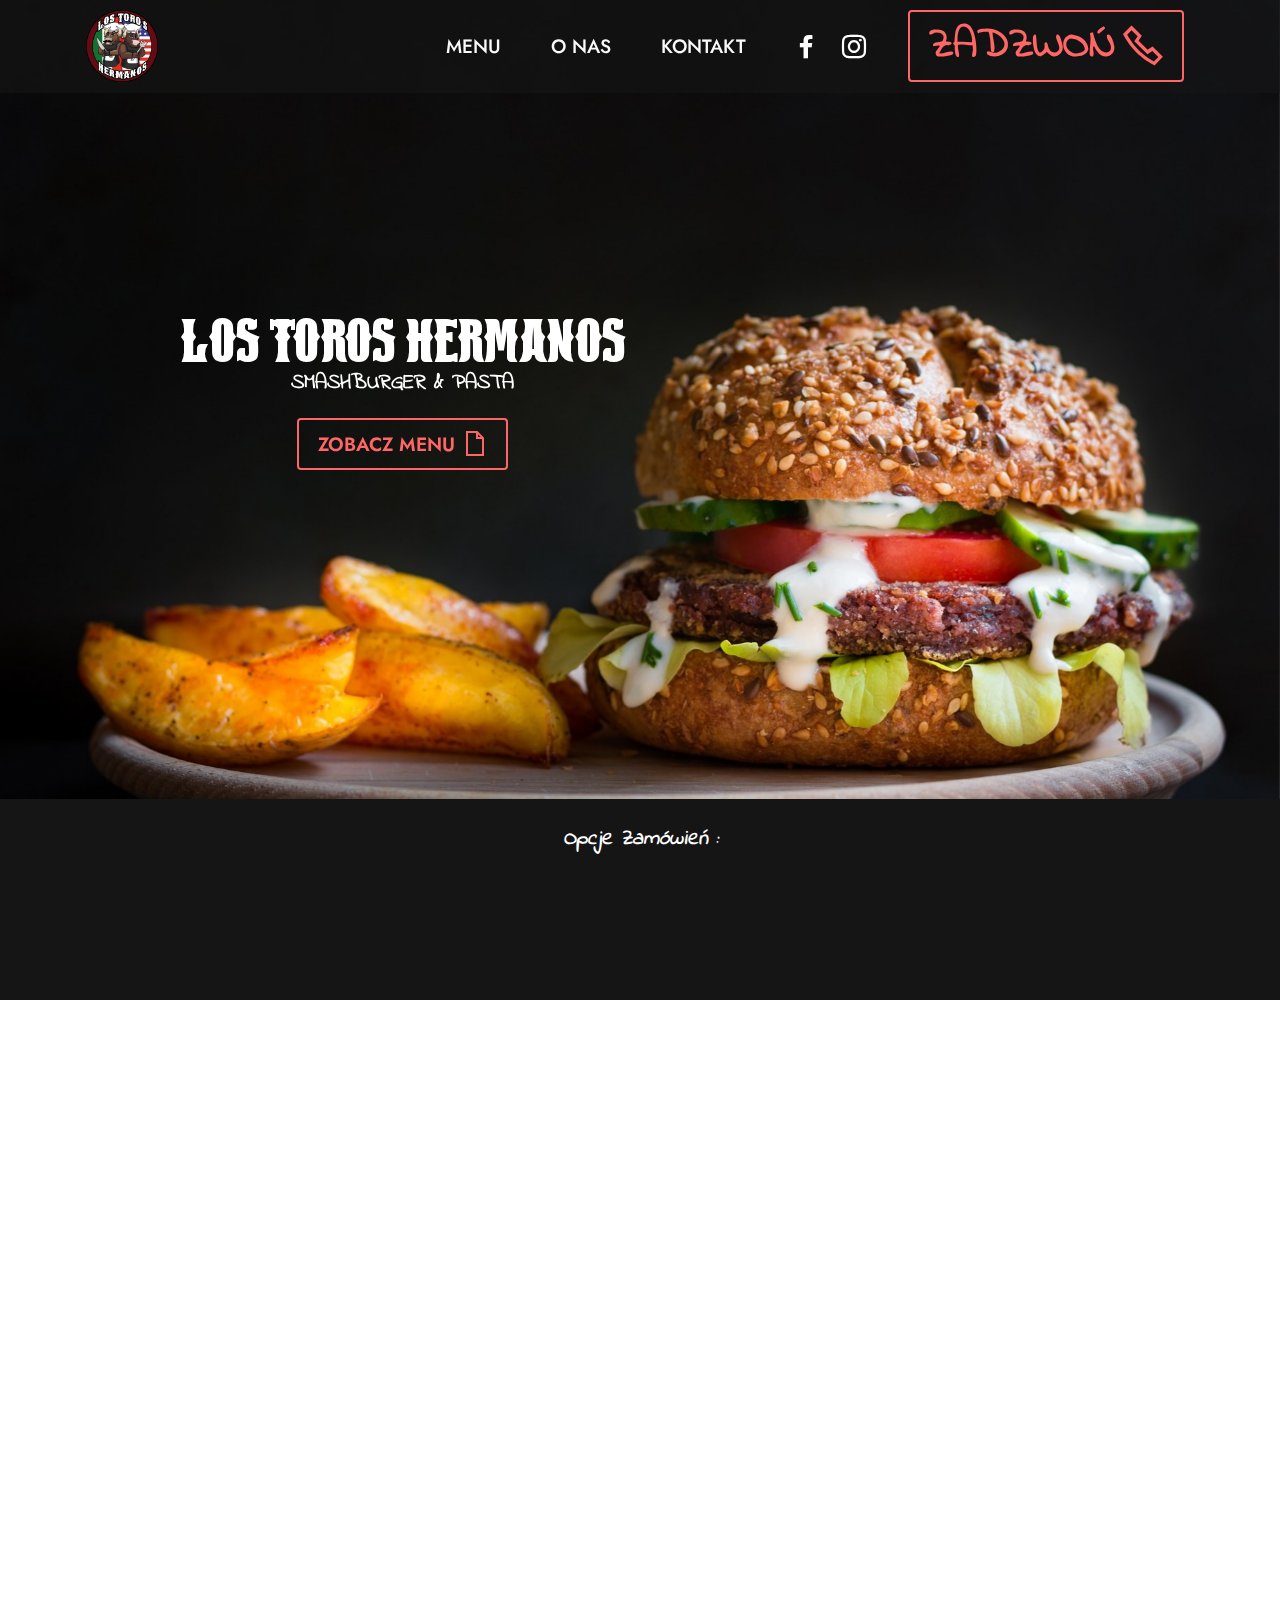
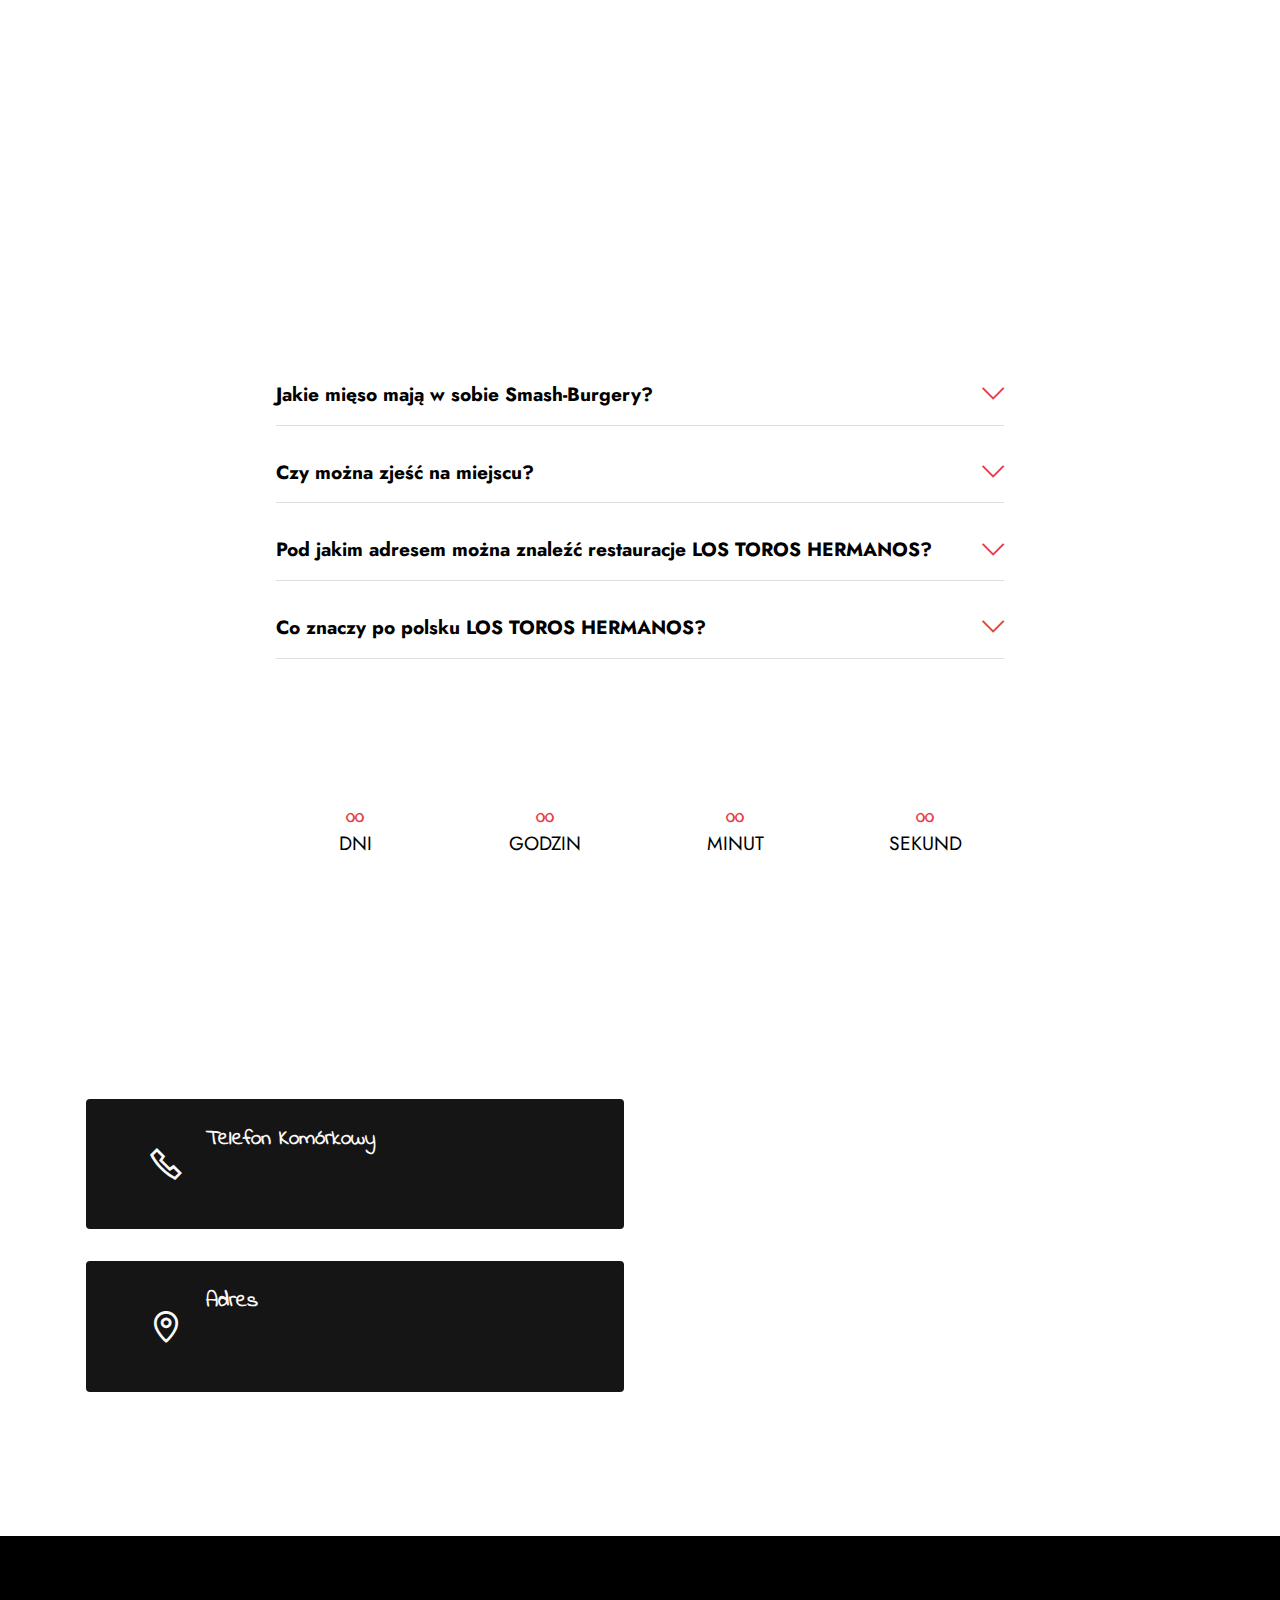
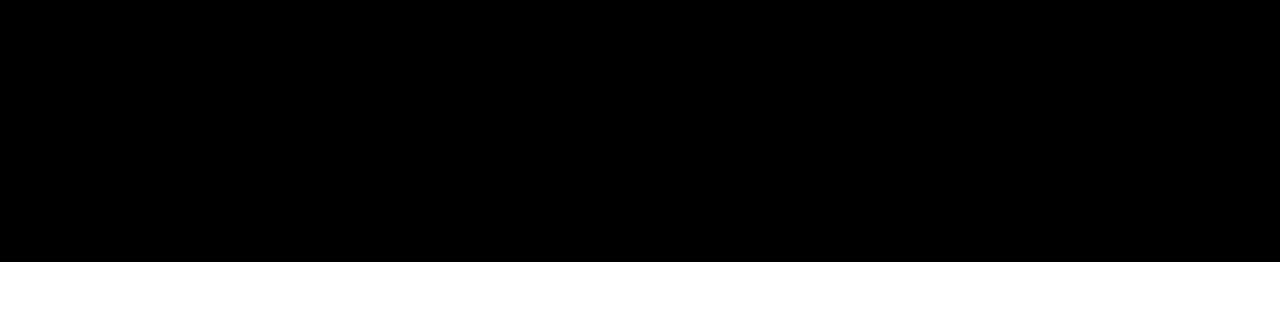
==== index.html @ 098f68b5 "Add files via upload" ====
<!DOCTYPE html>
<html  >
<head>
  <!-- Site made with Mobirise Website Builder v5.9.4, https://mobirise.com -->
  <meta charset="UTF-8">
  <meta http-equiv="X-UA-Compatible" content="IE=edge">
  <meta name="generator" content="Mobirise v5.9.4, mobirise.com">
  <meta name="twitter:card" content="summary_large_image"/>
  <meta name="twitter:image:src" content="assets/images/index-meta.png">
  <meta property="og:image" content="assets/images/index-meta.png">
  <meta name="twitter:title" content="Los Toros Hermanos">
  <meta name="viewport" content="width=device-width, initial-scale=1, minimum-scale=1">
  <link rel="shortcut icon" href="assets/images/logo-bez-ta-500x500-240x240.png" type="image/x-icon">
  <meta name="description" content="Restauracja SmashBurger & Pasta Łódź Los Toros Hermanos">
  
  
  <title>Los Toros Hermanos</title>
  <link rel="stylesheet" href="assets/web/assets/mobirise-icons2/mobirise2.css">
  <link rel="stylesheet" href="assets/web/assets/mobirise-icons-bold/mobirise-icons-bold.css">
  <link rel="stylesheet" href="assets/web/assets/mobirise-icons/mobirise-icons.css">
  <link rel="stylesheet" href="assets/bootstrap/css/bootstrap.min.css">
  <link rel="stylesheet" href="assets/bootstrap/css/bootstrap-grid.min.css">
  <link rel="stylesheet" href="assets/bootstrap/css/bootstrap-reboot.min.css">
  <link rel="stylesheet" href="assets/parallax/jarallax.css">
  <link rel="stylesheet" href="assets/animatecss/animate.css">
  <link rel="stylesheet" href="assets/dropdown/css/style.css">
  <link rel="stylesheet" href="assets/socicon/css/styles.css">
  <link rel="stylesheet" href="assets/theme/css/style.css">
  <link href="assets/fonts/style.css" rel="stylesheet">
  <link rel="preload" href="https://fonts.googleapis.com/css?family=Jost:100,200,300,400,500,600,700,800,900,100i,200i,300i,400i,500i,600i,700i,800i,900i&display=swap" as="style" onload="this.onload=null;this.rel='stylesheet'">
  <noscript><link rel="stylesheet" href="https://fonts.googleapis.com/css?family=Jost:100,200,300,400,500,600,700,800,900,100i,200i,300i,400i,500i,600i,700i,800i,900i&display=swap"></noscript>
  <link rel="preload" as="style" href="assets/mobirise/css/mbr-additional.css"><link rel="stylesheet" href="assets/mobirise/css/mbr-additional.css" type="text/css">

  
  
  
</head>
<body>
  
  <section data-bs-version="5.1" class="menu menu3 cid-sFAA5oUu2Y" once="menu" id="menu3-1">
    
    <nav class="navbar navbar-dropdown navbar-fixed-top navbar-expand-lg">
        <div class="container">
            <div class="navbar-brand">
                <span class="navbar-logo">
                    <a href="index.html#top">
                        <img src="assets/images/logo-bez-ta-500x500-240x240.png" alt="" style="height: 4.5rem;">
                    </a>
                </span>
                
            </div>
            <button class="navbar-toggler" type="button" data-toggle="collapse" data-bs-toggle="collapse" data-target="#navbarSupportedContent" data-bs-target="#navbarSupportedContent" aria-controls="navbarNavAltMarkup" aria-expanded="false" aria-label="Toggle navigation">
                <div class="hamburger">
                    <span></span>
                    <span></span>
                    <span></span>
                    <span></span>
                </div>
            </button>
            <div class="collapse navbar-collapse" id="navbarSupportedContent">
                <ul class="navbar-nav nav-dropdown" data-app-modern-menu="true"><li class="nav-item"><a class="nav-link link text-white text-primary display-7" href="page1.html#header1-6">MENU</a></li><li class="nav-item"><a class="nav-link link text-white text-primary display-7" href="index.html#testimonials1-i">O NAS</a>
                    </li><li class="nav-item"><a class="nav-link link text-white text-primary display-7" href="index.html#contacts3-c">KONTAKT</a></li></ul>
                <div class="icons-menu">
                    <a class="iconfont-wrapper" href="https://www.facebook.com/lostoroshermanoslodz" target="_blank">
                        <span class="p-2 mbr-iconfont socicon-facebook socicon" style="color: rgb(255, 255, 255); fill: rgb(255, 255, 255);"></span>
                    </a>
                    <a class="iconfont-wrapper" href="http://instagram.com/lostoroshermanoslodz" target="_blank">
                        <span class="p-2 mbr-iconfont socicon-instagram socicon" style="color: rgb(255, 255, 255); fill: rgb(255, 255, 255);"></span>
                    </a>
                    
                    
                </div>
                <div class="navbar-buttons mbr-section-btn"><a class="btn btn-info-outline display-4"><span class="mobi-mbri mobi-mbri-phone mbr-iconfont mbr-iconfont-btn"></span>ZADZWOŃ</a></div>
            </div>
        </div>
    </nav>
</section>

<section data-bs-version="5.1" class="header1 cid-sFCAOqBTxa mbr-parallax-background" id="header1-i">

    

    

    <div class="container">
        <div class="row">
            <div class="col-12 col-lg-7">
                <h1 class="mbr-section-title mbr-fonts-style mb-3 display-1">LOS TOROS HERMANOS</h1>
                
                <p class="mbr-text mbr-fonts-style display-2"><strong>SMASHBURGER &amp; PASTA</strong></p>
                <div class="mbr-section-btn mt-3"><a class="btn btn-info-outline display-7" href="page1.html#header1-6"><span class="mobi-mbri mobi-mbri-new-file mbr-iconfont mbr-iconfont-btn"></span>ZOBACZ MENU</a></div>
            </div>
        </div>
    </div>
</section>

<section data-bs-version="5.1" class="content4 cid-sFADQxFnEn" id="content4-5">
    
    
    <div class="container">
        <div class="row justify-content-center">
            <div class="title col-md-12 col-lg-10">
                <h3 class="mbr-section-title mbr-fonts-style align-center mb-4 display-2">
                    <strong><em>Opcje Zamówień :</em></strong></h3>
                
                <div class="mbr-section-btn align-center"><a class="btn btn-info display-7" href="index.html#contacts3-c"><span class="mobi-mbri mobi-mbri-login mbr-iconfont mbr-iconfont-btn"></span>ODBIÓR WŁASNY</a>
                    <a class="btn btn-info display-7" href="index.html#contacts3-c"><span class="mbrib-delivery mbr-iconfont mbr-iconfont-btn"></span>&nbsp; &nbsp; DOSTAWA&nbsp;&nbsp;</a></div>
            </div>
        </div>
    </div>
</section>

<section data-bs-version="5.1" class="testimonials1 cid-tPGw6LWblG" id="testimonials1-i">
    

    
    
    <div class="container">
        <h3 class="mbr-section-title mbr-fonts-style align-center mb-4 display-4"><strong>O NAS :</strong></h3>
        <div class="row align-items-center">
            <div class="col-12 col-md-6">
                <div class="image-wrapper">
                    <img src="assets/images/mbr-1256x837.jpeg" alt="">
                </div>
            </div>
            <div class="col-12 col-md">
                <div class="text-wrapper">
                    <p class="mbr-text mbr-fonts-style mb-4 display-7">OD ZAWSZE MOIM MARZENIEM BYŁO OTWORZYĆ WŁASNĄ RESTAURACJE Z BURGERAMI I WŁAŚNIE JE SPEŁNIAM.<br>,,KONKURENCJI TANIEJĄ KWATERY JAK W LOS TOROS ROBIMY SMASHBURGERY"</p>
                    <p class="name mbr-fonts-style mb-1 display-7"><strong>OSKAR TAUBERT</strong></p>
                    <p class="position mbr-fonts-style display-7">
                        <strong>WŁAŚCICIEL</strong></p>
                </div>
            </div>
        </div>
    </div>
</section>

<section data-bs-version="5.1" class="clients1 cid-tPGm1RfE0k" id="clients1-4">
    
    <div class="images-container container">
        <div class="mbr-section-head">
            
            
            
        </div>
        <div class="row justify-content-center mt-4">
            <div class="col-md-3 card">
                <img src="assets/images/logo-bez-ta-500x500-240x240.png" alt="Mobirise Website Builder">
            </div>
            
            
            
            
            
            
            
        </div>
    </div>
</section>

<section data-bs-version="5.1" class="content16 cid-tPGgTXBJsl" id="content16-1">

    

    
    
    <div class="container">
        <div class="row justify-content-center">
            <div class="col-12 col-md-8">
                <div class="mbr-section-head align-center mb-4">
                    <h3 class="mbr-section-title mb-0 mbr-fonts-style display-2">
                        <strong>Najczęściej zadawane pytania :</strong></h3>
                    
                </div>
                <div id="bootstrap-accordion_5" class="panel-group accordionStyles accordion" role="tablist" aria-multiselectable="true">
                    <div class="card mb-3">
                        <div class="card-header" role="tab" id="headingOne">
                            <a role="button" class="panel-title collapsed" data-toggle="collapse" data-bs-toggle="collapse" data-core="" href="#collapse1_5" aria-expanded="false" aria-controls="collapse1">
                                <h6 class="panel-title-edit mbr-fonts-style mb-0 display-7"><strong>Jakie mięso mają w sobie Smash-Burgery?</strong></h6>
                                <span class="sign mbr-iconfont mbri-arrow-down"></span>
                            </a>
                        </div>
                        <div id="collapse1_5" class="panel-collapse noScroll collapse" role="tabpanel" aria-labelledby="headingOne" data-parent="#accordion" data-bs-parent="#bootstrap-accordion_5">
                            <div class="panel-body">
                                <p class="mbr-fonts-style panel-text display-2">Mięso we wszystkich burgerach to 100% wołowina najwyższej jakości.</p>
                            </div>
                        </div>
                    </div>
                    <div class="card mb-3">
                        <div class="card-header" role="tab" id="headingOne">
                            <a role="button" class="panel-title collapsed" data-toggle="collapse" data-bs-toggle="collapse" data-core="" href="#collapse2_5" aria-expanded="false" aria-controls="collapse2">
                                <h6 class="panel-title-edit mbr-fonts-style mb-0 display-7"><strong>Czy można zjeść na miejscu?</strong></h6>
                                <span class="sign mbr-iconfont mbri-arrow-down"></span>
                            </a>
                        </div>
                        <div id="collapse2_5" class="panel-collapse noScroll collapse" role="tabpanel" aria-labelledby="headingOne" data-parent="#accordion" data-bs-parent="#bootstrap-accordion_5">
                            <div class="panel-body">
                                <p class="mbr-fonts-style panel-text display-2">
                                    Niestety nie, mamy do wyboru tylko 2 opcje: Dowóz lub Odbiór osobisty.</p>
                            </div>
                        </div>
                    </div>
                    <div class="card mb-3">
                        <div class="card-header" role="tab" id="headingOne">
                            <a role="button" class="panel-title collapsed" data-toggle="collapse" data-bs-toggle="collapse" data-core="" href="#collapse3_5" aria-expanded="false" aria-controls="collapse3">
                                <h6 class="panel-title-edit mbr-fonts-style mb-0 display-7"><strong>Pod jakim adresem można znaleźć restauracje LOS TOROS HERMANOS?</strong></h6>
                                <span class="sign mbr-iconfont mbri-arrow-down"></span>
                            </a>
                        </div>
                        <div id="collapse3_5" class="panel-collapse noScroll collapse" role="tabpanel" aria-labelledby="headingOne" data-parent="#accordion" data-bs-parent="#bootstrap-accordion_5">
                            <div class="panel-body">
                                <p class="mbr-fonts-style panel-text display-2">
                                    Adres restauracji to ul. Podgórna 20 w Łodzi.</p>
                            </div>
                        </div>
                    </div>
                    <div class="card mb-3">
                        <div class="card-header" role="tab" id="headingOne">
                            <a role="button" class="panel-title collapsed" data-toggle="collapse" data-bs-toggle="collapse" data-core="" href="#collapse4_5" aria-expanded="false" aria-controls="collapse4">
                                <h6 class="panel-title-edit mbr-fonts-style mb-0 display-7"><strong>Co znaczy po polsku LOS TOROS HERMANOS?</strong></h6>
                                <span class="sign mbr-iconfont mbri-arrow-down"></span>
                            </a>
                        </div>
                        <div id="collapse4_5" class="panel-collapse noScroll collapse" role="tabpanel" aria-labelledby="headingOne" data-parent="#accordion" data-bs-parent="#bootstrap-accordion_5">
                            <div class="panel-body">
                                <p class="mbr-fonts-style panel-text display-2">
                                    W przetłumaczeniu na polski oznacza ,,BRACIA BYKI".</p>
                            </div>
                        </div>
                    </div>
                    
                    
                </div>
            </div>
        </div>
    </div>
</section>

<section data-bs-version="5.1" class="countdown3 cid-tPGh1NNWjI" id="countdown3-2">
    
    
    
    
    <div class="container">
        <div class="row justify-content-center">
            <div class="col-lg-8">
                <h3 class="mbr-section-title mb-5 align-center mbr-fonts-style display-2"><strong>&nbsp;DO Otwarcia Restauracji zostało :</strong></h3>
                
                <div class="countdown-cont align-center mb-5">
                    <div class="daysCountdown col-xs-3 col-sm-3 col-md-3" title="DNI"></div>
                    <div class="hoursCountdown col-xs-3 col-sm-3 col-md-3" title="GODZIN"></div>
                    <div class="minutesCountdown col-xs-3 col-sm-3 col-md-3" title="MINUT"></div>
                    <div class="secondsCountdown col-xs-3 col-sm-3 col-md-3" title="SEKUND"></div>
                    <div class="countdown" data-due-date="2023/11/01"></div>
                </div>
                <p class="mbr-text mb-5 align-center mbr-fonts-style display-2"><strong>Obserwuj nas na Social Mediach !</strong></p>
                
                
            </div>
        </div>
    </div>
</section>

<section data-bs-version="5.1" class="contacts3 map1 cid-sFAOgbarYq" id="contacts3-c">

    
    
    <div class="container">
        <div class="mbr-section-head">
            <h3 class="mbr-section-title mbr-fonts-style align-center mb-0 display-4">
                <strong>Kontakt</strong></h3>
            
        </div>
        <div class="row justify-content-center mt-4">
            <div class="card col-12 col-md-6">
                <div class="card-wrapper">
                    <div class="image-wrapper">
                        <span class="mbr-iconfont mobi-mbri-phone mobi-mbri" style="color: rgb(250, 250, 250); fill: rgb(250, 250, 250);"></span>
                    </div>
                    <div class="text-wrapper">
                        <h6 class="card-title mbr-fonts-style mb-1 display-2">
                            <strong>Telefon Komórkowy</strong></h6>
                        <p class="mbr-text mbr-fonts-style display-7">
                            111 111 111</p>
                    </div>
                </div>
                <div class="card-wrapper">
                    <div class="image-wrapper">
                        <span class="mbr-iconfont mobi-mbri-map-pin mobi-mbri" style="color: rgb(250, 250, 250); fill: rgb(250, 250, 250);"></span>
                    </div>
                    <div class="text-wrapper">
                        <h6 class="card-title mbr-fonts-style mb-1 display-2"><strong>Adres</strong></h6>
                        <p class="mbr-text mbr-fonts-style display-7">ul. Podgórna 20&nbsp; 93-278&nbsp; Łódź</p>
                    </div>
                </div>
            </div>
            <div class="map-wrapper col-12 col-md-6">
                <div class="google-map"><iframe frameborder="0" style="border:0" src="https://www.google.com/maps/embed?pb=!1m18!1m12!1m3!1d367.2695270707146!2d19.487143813782403!3d51.73879608627551!2m3!1f0!2f0!3f0!3m2!1i1024!2i768!4f13.1!3m3!1m2!1s0x471a34bd498711ff%3A0x88183c49306f5197!2zUG9kZ8Ozcm5hIDIwLCA5My0yNzggxYHDs2TFug!5e0!3m2!1spl!2spl!4v1694553835449!5m2!1spl!2spl" allowfullscreen=""></iframe></div>
            </div>
        </div>
    </div>
</section>

<section data-bs-version="5.1" class="clients1 cid-tPGlyzIIY6" id="clients1-3">
    
    <div class="images-container container">
        <div class="mbr-section-head">
            
            
            
        </div>
        <div class="row justify-content-center mt-4">
            <div class="col-md-3 card">
                <img src="assets/images/logo-bez-ta-500x500-240x240.png" alt="">
            </div>
            
            
            
            
            
            
            
        </div>
    </div>
</section>

<section data-bs-version="5.1" class="footer3 cid-sFAOjz8nX7" once="footers" id="footer3-d">

    

    

    <div class="container">
        <div class="media-container-row align-center mbr-white">
            <div class="row row-links">
                <ul class="foot-menu">
                    
                    
                    
                    
                    
                <li class="foot-menu-item mbr-fonts-style display-7"><strong><a href="page1.html#header1-6" class="text-white">MENU</a></strong></li><li class="foot-menu-item mbr-fonts-style display-7"><strong><a href="index.html#testimonials1-i" class="text-white">O NAS</a></strong></li><li class="foot-menu-item mbr-fonts-style display-7"><strong><a href="index.html#contacts3-c" class="text-white">KONTAKT</a></strong></li></ul>
            </div>
            <div class="row social-row">
                <div class="social-list align-right pb-2">
                    
                    
                    
                    
                    
                    
                <div class="soc-item">
                        <a href="https://www.facebook.com/lostoroshermanoslodz/" target="_blank">
                            <span class="mbr-iconfont mbr-iconfont-social socicon-facebook socicon" style="color: rgb(255, 255, 255); fill: rgb(255, 255, 255);"></span>
                        </a>
                    </div><div class="soc-item">
                        <a href="https://www.instagram.com/lostoroshermanoslodz/?hl=pl" target="_blank">
                            <span class="mbr-iconfont mbr-iconfont-social socicon-instagram socicon" style="color: rgb(255, 255, 255); fill: rgb(255, 255, 255);"></span>
                        </a>
                    </div></div>
            </div>
            <div class="row row-copirayt">
                <p class="mbr-text mb-0 mbr-fonts-style mbr-white align-center display-7">
                    © Copyright 2025<br></p>
            </div>
        </div>
    </div>
</section><section class="display-7" style="padding: 0;align-items: center;justify-content: center;flex-wrap: wrap;    align-content: center;display: flex;position: relative;height: 4rem;"><a href="https://mobiri.se/2441700" style="flex: 1 1;height: 4rem;position: absolute;width: 100%;z-index: 1;"><img alt="" style="height: 4rem;" src="[data-uri]"></a><p style="margin: 0;text-align: center;" class="display-7">&#8204;</p><a style="z-index:1" href="https://mobirise.com/builder/easiest-website-builder.html">Easiest Website Builder</a></section><script src="assets/bootstrap/js/bootstrap.bundle.min.js"></script>  <script src="assets/parallax/jarallax.js"></script>  <script src="assets/smoothscroll/smooth-scroll.js"></script>  <script src="assets/ytplayer/index.js"></script>  <script src="assets/dropdown/js/navbar-dropdown.js"></script>  <script src="assets/mbr-switch-arrow/mbr-switch-arrow.js"></script>  <script src="assets/countdown/countdown.js"></script>  <script src="assets/theme/js/script.js"></script>  
  
  
  <input name="animation" type="hidden">
  </body>
</html>
---- assets/web/assets/mobirise-icons2/mobirise2.css ----
@font-face {
  font-family: 'Moririse2';
  font-display: swap;
  src:  url('mobirise2.eot?f2bix4');
  src:  url('mobirise2.eot?f2bix4#iefix') format('embedded-opentype'),
    url('mobirise2.ttf?f2bix4') format('truetype'),
    url('mobirise2.woff?f2bix4') format('woff'),
    url('mobirise2.svg?f2bix4#mobirise2') format('svg');
  font-weight: normal;
  font-style: normal;
}

[class^="mobi-"], [class*=" mobi-"] {
  /* use !important to prevent issues with browser extensions that change fonts */
  font-family: 'Moririse2' !important;
  speak: none;
  font-style: normal;
  font-weight: normal;
  font-variant: normal;
  text-transform: none;
  line-height: 1;

  /* Better Font Rendering =========== */
  -webkit-font-smoothing: antialiased;
  -moz-osx-font-smoothing: grayscale;
}

.mobi-mbri-add-submenu:before {
  content: "\e900";
}
.mobi-mbri-alert:before {
  content: "\e901";
}
.mobi-mbri-align-center:before {
  content: "\e902";
}
.mobi-mbri-align-justify:before {
  content: "\e903";
}
.mobi-mbri-align-left:before {
  content: "\e904";
}
.mobi-mbri-align-right:before {
  content: "\e905";
}
.mobi-mbri-android:before {
  content: "\e906";
}
.mobi-mbri-apple:before {
  content: "\e907";
}
.mobi-mbri-arrow-down:before {
  content: "\e908";
}
.mobi-mbri-arrow-next:before {
  content: "\e909";
}
.mobi-mbri-arrow-prev:before {
  content: "\e90a";
}
.mobi-mbri-arrow-up:before {
  content: "\e90b";
}
.mobi-mbri-bold:before {
  content: "\e90c";
}
.mobi-mbri-bookmark:before {
  content: "\e90d";
}
.mobi-mbri-bootstrap:before {
  content: "\e90e";
}
.mobi-mbri-briefcase:before {
  content: "\e90f";
}
.mobi-mbri-browse:before {
  content: "\e910";
}
.mobi-mbri-bulleted-list:before {
  content: "\e911";
}
.mobi-mbri-calendar:before {
  content: "\e912";
}
.mobi-mbri-camera:before {
  content: "\e913";
}
.mobi-mbri-cart-add:before {
  content: "\e914";
}
.mobi-mbri-cart-full:before {
  content: "\e915";
}
.mobi-mbri-cash:before {
  content: "\e916";
}
.mobi-mbri-change-style:before {
  content: "\e917";
}
.mobi-mbri-chat:before {
  content: "\e918";
}
.mobi-mbri-clock:before {
  content: "\e919";
}
.mobi-mbri-close:before {
  content: "\e91a";
}
.mobi-mbri-cloud:before {
  content: "\e91b";
}
.mobi-mbri-code:before {
  content: "\e91c";
}
.mobi-mbri-contact-form:before {
  content: "\e91d";
}
.mobi-mbri-credit-card:before {
  content: "\e91e";
}
.mobi-mbri-cursor-click:before {
  content: "\e91f";
}
.mobi-mbri-cust-feedback:before {
  content: "\e920";
}
.mobi-mbri-database:before {
  content: "\e921";
}
.mobi-mbri-delivery:before {
  content: "\e922";
}
.mobi-mbri-desktop:before {
  content: "\e923";
}
.mobi-mbri-devices:before {
  content: "\e924";
}
.mobi-mbri-down:before {
  content: "\e925";
}
.mobi-mbri-download-2:before {
  content: "\e926";
}
.mobi-mbri-download:before {
  content: "\e927";
}
.mobi-mbri-drag-n-drop-2:before {
  content: "\e928";
}
.mobi-mbri-drag-n-drop:before {
  content: "\e929";
}
.mobi-mbri-edit-2:before {
  content: "\e92a";
}
.mobi-mbri-edit:before {
  content: "\e92b";
}
.mobi-mbri-error:before {
  content: "\e92c";
}
.mobi-mbri-extension:before {
  content: "\e92d";
}
.mobi-mbri-features:before {
  content: "\e92e";
}
.mobi-mbri-file:before {
  content: "\e92f";
}
.mobi-mbri-flag:before {
  content: "\e930";
}
.mobi-mbri-folder:before {
  content: "\e931";
}
.mobi-mbri-gift:before {
  content: "\e932";
}
.mobi-mbri-github:before {
  content: "\e933";
}
.mobi-mbri-globe-2:before {
  content: "\e934";
}
.mobi-mbri-globe:before {
  content: "\e935";
}
.mobi-mbri-growing-chart:before {
  content: "\e936";
}
.mobi-mbri-hearth:before {
  content: "\e937";
}
.mobi-mbri-help:before {
  content: "\e938";
}
.mobi-mbri-home:before {
  content: "\e939";
}
.mobi-mbri-hot-cup:before {
  content: "\e93a";
}
.mobi-mbri-idea:before {
  content: "\e93b";
}
.mobi-mbri-image-gallery:before {
  content: "\e93c";
}
.mobi-mbri-image-slider:before {
  content: "\e93d";
}
.mobi-mbri-info:before {
  content: "\e93e";
}
.mobi-mbri-italic:before {
  content: "\e93f";
}
.mobi-mbri-key:before {
  content: "\e940";
}
.mobi-mbri-laptop:before {
  content: "\e941";
}
.mobi-mbri-layers:before {
  content: "\e942";
}
.mobi-mbri-left-right:before {
  content: "\e943";
}
.mobi-mbri-left:before {
  content: "\e944";
}
.mobi-mbri-letter:before {
  content: "\e945";
}
.mobi-mbri-like:before {
  content: "\e946";
}
.mobi-mbri-link:before {
  content: "\e947";
}
.mobi-mbri-lock:before {
  content: "\e948";
}
.mobi-mbri-login:before {
  content: "\e949";
}
.mobi-mbri-logout:before {
  content: "\e94a";
}
.mobi-mbri-magic-stick:before {
  content: "\e94b";
}
.mobi-mbri-map-pin:before {
  content: "\e94c";
}
.mobi-mbri-menu:before {
  content: "\e94d";
}
.mobi-mbri-mobile-2:before {
  content: "\e94e";
}
.mobi-mbri-mobile-horizontal:before {
  content: "\e94f";
}
.mobi-mbri-mobile:before {
  content: "\e950";
}
.mobi-mbri-mobirise:before {
  content: "\e951";
}
.mobi-mbri-more-horizontal:before {
  content: "\e952";
}
.mobi-mbri-more-vertical:before {
  content: "\e953";
}
.mobi-mbri-music:before {
  content: "\e954";
}
.mobi-mbri-new-file:before {
  content: "\e955";
}
.mobi-mbri-numbered-list:before {
  content: "\e956";
}
.mobi-mbri-opened-folder:before {
  content: "\e957";
}
.mobi-mbri-pages:before {
  content: "\e958";
}
.mobi-mbri-paper-plane:before {
  content: "\e959";
}
.mobi-mbri-paperclip:before {
  content: "\e95a";
}
.mobi-mbri-phone:before {
  content: "\e95b";
}
.mobi-mbri-photo:before {
  content: "\e95c";
}
.mobi-mbri-photos:before {
  content: "\e95d";
}
.mobi-mbri-pin:before {
  content: "\e95e";
}
.mobi-mbri-play:before {
  content: "\e95f";
}
.mobi-mbri-plus:before {
  content: "\e960";
}
.mobi-mbri-preview:before {
  content: "\e961";
}
.mobi-mbri-print:before {
  content: "\e962";
}
.mobi-mbri-protect:before {
  content: "\e963";
}
.mobi-mbri-question:before {
  content: "\e964";
}
.mobi-mbri-quote-left:before {
  content: "\e965";
}
.mobi-mbri-quote-right:before {
  content: "\e966";
}
.mobi-mbri-redo:before {
  content: "\e967";
}
.mobi-mbri-refresh:before {
  content: "\e968";
}
.mobi-mbri-responsive-2:before {
  content: "\e969";
}
.mobi-mbri-responsive:before {
  content: "\e96a";
}
.mobi-mbri-right:before {
  content: "\e96b";
}
.mobi-mbri-rocket:before {
  content: "\e96c";
}
.mobi-mbri-sad-face:before {
  content: "\e96d";
}
.mobi-mbri-sale:before {
  content: "\e96e";
}
.mobi-mbri-save:before {
  content: "\e96f";
}
.mobi-mbri-search:before {
  content: "\e970";
}
.mobi-mbri-setting-2:before {
  content: "\e971";
}
.mobi-mbri-setting-3:before {
  content: "\e972";
}
.mobi-mbri-setting:before {
  content: "\e973";
}
.mobi-mbri-share:before {
  content: "\e974";
}
.mobi-mbri-shopping-bag:before {
  content: "\e975";
}
.mobi-mbri-shopping-basket:before {
  content: "\e976";
}
.mobi-mbri-shopping-cart:before {
  content: "\e977";
}
.mobi-mbri-sites:before {
  content: "\e978";
}
.mobi-mbri-smile-face:before {
  content: "\e979";
}
.mobi-mbri-speed:before {
  content: "\e97a";
}
.mobi-mbri-star:before {
  content: "\e97b";
}
.mobi-mbri-success:before {
  content: "\e97c";
}
.mobi-mbri-sun:before {
  content: "\e97d";
}
.mobi-mbri-sun2:before {
  content: "\e97e";
}
.mobi-mbri-tablet-vertical:before {
  content: "\e97f";
}
.mobi-mbri-tablet:before {
  content: "\e980";
}
.mobi-mbri-target:before {
  content: "\e981";
}
.mobi-mbri-timer:before {
  content: "\e982";
}
.mobi-mbri-to-ftp:before {
  content: "\e983";
}
.mobi-mbri-to-local-drive:before {
  content: "\e984";
}
.mobi-mbri-touch-swipe:before {
  content: "\e985";
}
.mobi-mbri-touch:before {
  content: "\e986";
}
.mobi-mbri-trash:before {
  content: "\e987";
}
.mobi-mbri-underline:before {
  content: "\e988";
}
.mobi-mbri-undo:before {
  content: "\e989";
}
.mobi-mbri-unlink:before {
  content: "\e98a";
}
.mobi-mbri-unlock:before {
  content: "\e98b";
}
.mobi-mbri-up-down:before {
  content: "\e98c";
}
.mobi-mbri-up:before {
  content: "\e98d";
}
.mobi-mbri-update:before {
  content: "\e98e";
}
.mobi-mbri-upload-2:before {
  content: "\e98f";
}
.mobi-mbri-upload:before {
  content: "\e990";
}
.mobi-mbri-user-2:before {
  content: "\e991";
}
.mobi-mbri-user:before {
  content: "\e992";
}
.mobi-mbri-users:before {
  content: "\e993";
}
.mobi-mbri-video-play:before {
  content: "\e994";
}
.mobi-mbri-video:before {
  content: "\e995";
}
.mobi-mbri-watch:before {
  content: "\e996";
}
.mobi-mbri-website-theme-2:before {
  content: "\e997";
}
.mobi-mbri-website-theme:before {
  content: "\e998";
}
.mobi-mbri-wifi:before {
  content: "\e999";
}
.mobi-mbri-windows:before {
  content: "\e99a";
}
.mobi-mbri-zoom-in:before {
  content: "\e99b";
}
.mobi-mbri-zoom-out:before {
  content: "\e99c";
}
---- assets/web/assets/mobirise-icons-bold/mobirise-icons-bold.css ----
@font-face {
  font-family: 'mobirise-icons-bold';
  font-display: swap;
  src:  url('mobirise-icons-bold.eot?m1l4yr');
  src:  url('mobirise-icons-bold.eot?m1l4yr#iefix') format('embedded-opentype'),
    url('mobirise-icons-bold.ttf?m1l4yr') format('truetype'),
    url('mobirise-icons-bold.woff?m1l4yr') format('woff'),
    url('mobirise-icons-bold.svg?m1l4yr#mobirise-icons-bold') format('svg');
  font-weight: normal;
  font-style: normal;
}

[class^="mbrib-"], [class*="mbrib-"] {
  /* use !important to prevent issues with browser extensions that change fonts */
  font-family: 'mobirise-icons-bold' !important;
  speak: none;
  font-style: normal;
  font-weight: normal;
  font-variant: normal;
  text-transform: none;
  line-height: 1;

  /* Better Font Rendering =========== */
  -webkit-font-smoothing: antialiased;
  -moz-osx-font-smoothing: grayscale;
}

.mbrib-add-submenu:before {
  content: "\e900";
}
.mbrib-alert:before {
  content: "\e901";
}
.mbrib-align-center:before {
  content: "\e902";
}
.mbrib-align-justify:before {
  content: "\e903";
}
.mbrib-align-left:before {
  content: "\e904";
}
.mbrib-align-right:before {
  content: "\e905";
}
.mbrib-android:before {
  content: "\e906";
}
.mbrib-apple:before {
  content: "\e907";
}
.mbrib-arrow-down:before {
  content: "\e908";
}
.mbrib-arrow-next:before {
  content: "\e909";
}
.mbrib-arrow-prev:before {
  content: "\e90a";
}
.mbrib-arrow-up:before {
  content: "\e90b";
}
.mbrib-bold:before {
  content: "\e90c";
}
.mbrib-bookmark:before {
  content: "\e90d";
}
.mbrib-bootstrap:before {
  content: "\e90e";
}
.mbrib-briefcase:before {
  content: "\e90f";
}
.mbrib-browse:before {
  content: "\e910";
}
.mbrib-bulleted-list:before {
  content: "\e911";
}
.mbrib-calendar:before {
  content: "\e912";
}
.mbrib-camera:before {
  content: "\e913";
}
.mbrib-cart-add:before {
  content: "\e914";
}
.mbrib-cart-full:before {
  content: "\e915";
}
.mbrib-cash:before {
  content: "\e916";
}
.mbrib-change-style:before {
  content: "\e917";
}
.mbrib-chat:before {
  content: "\e918";
}
.mbrib-clock:before {
  content: "\e919";
}
.mbrib-close:before {
  content: "\e91a";
}
.mbrib-cloud:before {
  content: "\e91b";
}
.mbrib-code:before {
  content: "\e91c";
}
.mbrib-contact-form:before {
  content: "\e91d";
}
.mbrib-credit-card:before {
  content: "\e91e";
}
.mbrib-cursor-click:before {
  content: "\e91f";
}
.mbrib-cust-feedback:before {
  content: "\e920";
}
.mbrib-database:before {
  content: "\e921";
}
.mbrib-delivery:before {
  content: "\e922";
}
.mbrib-desktop:before {
  content: "\e923";
}
.mbrib-devices:before {
  content: "\e924";
}
.mbrib-down:before {
  content: "\e925";
}
.mbrib-download:before {
  content: "\e926";
}
.mbrib-drag-n-drop:before {
  content: "\e927";
}
.mbrib-drag-n-drop2:before {
  content: "\e928";
}
.mbrib-edit:before {
  content: "\e929";
}
.mbrib-edit2:before {
  content: "\e92a";
}
.mbrib-error:before {
  content: "\e92b";
}
.mbrib-extension:before {
  content: "\e92c";
}
.mbrib-features:before {
  content: "\e92d";
}
.mbrib-file:before {
  content: "\e92e";
}
.mbrib-flag:before {
  content: "\e92f";
}
.mbrib-folder:before {
  content: "\e930";
}
.mbrib-gift:before {
  content: "\e931";
}
.mbrib-github:before {
  content: "\e932";
}
.mbrib-globe-2:before {
  content: "\e933";
}
.mbrib-globe:before {
  content: "\e934";
}
.mbrib-growing-chart:before {
  content: "\e935";
}
.mbrib-hearth:before {
  content: "\e936";
}
.mbrib-help:before {
  content: "\e937";
}
.mbrib-home:before {
  content: "\e938";
}
.mbrib-hot-cup:before {
  content: "\e939";
}
.mbrib-idea:before {
  content: "\e93a";
}
.mbrib-image-gallery:before {
  content: "\e93b";
}
.mbrib-image-slider:before {
  content: "\e93c";
}
.mbrib-info:before {
  content: "\e93d";
}
.mbrib-italic:before {
  content: "\e93e";
}
.mbrib-key:before {
  content: "\e93f";
}
.mbrib-laptop:before {
  content: "\e940";
}
.mbrib-layers:before {
  content: "\e941";
}
.mbrib-left-right:before {
  content: "\e942";
}
.mbrib-left:before {
  content: "\e943";
}
.mbrib-letter:before {
  content: "\e944";
}
.mbrib-like:before {
  content: "\e945";
}
.mbrib-link:before {
  content: "\e946";
}
.mbrib-lock:before {
  content: "\e947";
}
.mbrib-login:before {
  content: "\e948";
}
.mbrib-logout:before {
  content: "\e949";
}
.mbrib-magic-stick:before {
  content: "\e94a";
}
.mbrib-map-pin:before {
  content: "\e94b";
}
.mbrib-menu:before {
  content: "\e94c";
}
.mbrib-mobile:before {
  content: "\e94d";
}
.mbrib-mobile2:before {
  content: "\e94e";
}
.mbrib-mobirise:before {
  content: "\e94f";
}
.mbrib-more-horizontal:before {
  content: "\e950";
}
.mbrib-more-vertical:before {
  content: "\e951";
}
.mbrib-music:before {
  content: "\e952";
}
.mbrib-new-file:before {
  content: "\e953";
}
.mbrib-numbered-list:before {
  content: "\e954";
}
.mbrib-opened-folder:before {
  content: "\e955";
}
.mbrib-pages:before {
  content: "\e956";
}
.mbrib-paper-plane:before {
  content: "\e957";
}
.mbrib-paperclip:before {
  content: "\e958";
}
.mbrib-photo:before {
  content: "\e959";
}
.mbrib-photos:before {
  content: "\e95a";
}
.mbrib-pin:before {
  content: "\e95b";
}
.mbrib-play:before {
  content: "\e95c";
}
.mbrib-plus:before {
  content: "\e95d";
}
.mbrib-preview:before {
  content: "\e95e";
}
.mbrib-print:before {
  content: "\e95f";
}
.mbrib-protect:before {
  content: "\e960";
}
.mbrib-question:before {
  content: "\e961";
}
.mbrib-quote-left:before {
  content: "\e962";
}
.mbrib-quote-right:before {
  content: "\e963";
}
.mbrib-redo:before {
  content: "\e964";
}
.mbrib-refresh:before {
  content: "\e965";
}
.mbrib-responsive:before {
  content: "\e966";
}
.mbrib-right:before {
  content: "\e967";
}
.mbrib-rocket:before {
  content: "\e968";
}
.mbrib-sad-face:before {
  content: "\e969";
}
.mbrib-sale:before {
  content: "\e96a";
}
.mbrib-save:before {
  content: "\e96b";
}
.mbrib-search:before {
  content: "\e96c";
}
.mbrib-setting:before {
  content: "\e96d";
}
.mbrib-setting2:before {
  content: "\e96e";
}
.mbrib-setting3:before {
  content: "\e96f";
}
.mbrib-share:before {
  content: "\e970";
}
.mbrib-shopping-bag:before {
  content: "\e971";
}
.mbrib-shopping-basket:before {
  content: "\e972";
}
.mbrib-shopping-cart:before {
  content: "\e973";
}
.mbrib-sites:before {
  content: "\e974";
}
.mbrib-smile-face:before {
  content: "\e975";
}
.mbrib-speed:before {
  content: "\e976";
}
.mbrib-star:before {
  content: "\e977";
}
.mbrib-success:before {
  content: "\e978";
}
.mbrib-sun:before {
  content: "\e979";
}
.mbrib-sun2:before {
  content: "\e97a";
}
.mbrib-tablet-vertical:before {
  content: "\e97b";
}
.mbrib-tablet:before {
  content: "\e97c";
}
.mbrib-target:before {
  content: "\e97d";
}
.mbrib-timer:before {
  content: "\e97e";
}
.mbrib-to-ftp:before {
  content: "\e97f";
}
.mbrib-to-local-drive:before {
  content: "\e980";
}
.mbrib-touch-swipe:before {
  content: "\e981";
}
.mbrib-touch:before {
  content: "\e982";
}
.mbrib-trash:before {
  content: "\e983";
}
.mbrib-underline:before {
  content: "\e984";
}
.mbrib-undo:before {
  content: "\e985";
}
.mbrib-unlink:before {
  content: "\e986";
}
.mbrib-unlock:before {
  content: "\e987";
}
.mbrib-up-down:before {
  content: "\e988";
}
.mbrib-up:before {
  content: "\e989";
}
.mbrib-update:before {
  content: "\e98a";
}
.mbrib-upload:before {
  content: "\e98b";
}
.mbrib-user:before {
  content: "\e98c";
}
.mbrib-user2:before {
  content: "\e98d";
}
.mbrib-users:before {
  content: "\e98e";
}
.mbrib-video-play:before {
  content: "\e98f";
}
.mbrib-video:before {
  content: "\e990";
}
.mbrib-watch:before {
  content: "\e991";
}
.mbrib-website-theme:before {
  content: "\e992";
}
.mbrib-wifi:before {
  content: "\e993";
}
.mbrib-windows:before {
  content: "\e994";
}
.mbrib-zoom-out:before {
  content: "\e995";
}
---- assets/web/assets/mobirise-icons/mobirise-icons.css ----
@font-face {
  font-family: 'MobiriseIcons';
  src:  url('mobirise-icons.eot?spat4u');
  src:  url('mobirise-icons.eot?spat4u#iefix') format('embedded-opentype'),
    url('mobirise-icons.ttf?spat4u') format('truetype'),
    url('mobirise-icons.woff?spat4u') format('woff'),
    url('mobirise-icons.svg?spat4u#MobiriseIcons') format('svg');
  font-weight: normal;
  font-style: normal;
  font-display: swap;
}

[class^="mbri-"], [class*=" mbri-"] {
  /* use !important to prevent issues with browser extensions that change fonts */
  font-family: MobiriseIcons !important;
  speak: none;
  font-style: normal;
  font-weight: normal;
  font-variant: normal;
  text-transform: none;
  line-height: 1;

  /* Better Font Rendering =========== */
  -webkit-font-smoothing: antialiased;
  -moz-osx-font-smoothing: grayscale;
}

.mbri-add-submenu:before {
  content: "\e900";
}
.mbri-alert:before {
  content: "\e901";
}
.mbri-align-center:before {
  content: "\e902";
}
.mbri-align-justify:before {
  content: "\e903";
}
.mbri-align-left:before {
  content: "\e904";
}
.mbri-align-right:before {
  content: "\e905";
}
.mbri-android:before {
  content: "\e906";
}
.mbri-apple:before {
  content: "\e907";
}
.mbri-arrow-down:before {
  content: "\e908";
}
.mbri-arrow-next:before {
  content: "\e909";
}
.mbri-arrow-prev:before {
  content: "\e90a";
}
.mbri-arrow-up:before {
  content: "\e90b";
}
.mbri-bold:before {
  content: "\e90c";
}
.mbri-bookmark:before {
  content: "\e90d";
}
.mbri-bootstrap:before {
  content: "\e90e";
}
.mbri-briefcase:before {
  content: "\e90f";
}
.mbri-browse:before {
  content: "\e910";
}
.mbri-bulleted-list:before {
  content: "\e911";
}
.mbri-calendar:before {
  content: "\e912";
}
.mbri-camera:before {
  content: "\e913";
}
.mbri-cart-add:before {
  content: "\e914";
}
.mbri-cart-full:before {
  content: "\e915";
}
.mbri-cash:before {
  content: "\e916";
}
.mbri-change-style:before {
  content: "\e917";
}
.mbri-chat:before {
  content: "\e918";
}
.mbri-clock:before {
  content: "\e919";
}
.mbri-close:before {
  content: "\e91a";
}
.mbri-cloud:before {
  content: "\e91b";
}
.mbri-code:before {
  content: "\e91c";
}
.mbri-contact-form:before {
  content: "\e91d";
}
.mbri-credit-card:before {
  content: "\e91e";
}
.mbri-cursor-click:before {
  content: "\e91f";
}
.mbri-cust-feedback:before {
  content: "\e920";
}
.mbri-database:before {
  content: "\e921";
}
.mbri-delivery:before {
  content: "\e922";
}
.mbri-desktop:before {
  content: "\e923";
}
.mbri-devices:before {
  content: "\e924";
}
.mbri-down:before {
  content: "\e925";
}
.mbri-download:before {
  content: "\e989";
}
.mbri-drag-n-drop:before {
  content: "\e927";
}
.mbri-drag-n-drop2:before {
  content: "\e928";
}
.mbri-edit:before {
  content: "\e929";
}
.mbri-edit2:before {
  content: "\e92a";
}
.mbri-error:before {
  content: "\e92b";
}
.mbri-extension:before {
  content: "\e92c";
}
.mbri-features:before {
  content: "\e92d";
}
.mbri-file:before {
  content: "\e92e";
}
.mbri-flag:before {
  content: "\e92f";
}
.mbri-folder:before {
  content: "\e930";
}
.mbri-gift:before {
  content: "\e931";
}
.mbri-github:before {
  content: "\e932";
}
.mbri-globe:before {
  content: "\e933";
}
.mbri-globe-2:before {
  content: "\e934";
}
.mbri-growing-chart:before {
  content: "\e935";
}
.mbri-hearth:before {
  content: "\e936";
}
.mbri-help:before {
  content: "\e937";
}
.mbri-home:before {
  content: "\e938";
}
.mbri-hot-cup:before {
  content: "\e939";
}
.mbri-idea:before {
  content: "\e93a";
}
.mbri-image-gallery:before {
  content: "\e93b";
}
.mbri-image-slider:before {
  content: "\e93c";
}
.mbri-info:before {
  content: "\e93d";
}
.mbri-italic:before {
  content: "\e93e";
}
.mbri-key:before {
  content: "\e93f";
}
.mbri-laptop:before {
  content: "\e940";
}
.mbri-layers:before {
  content: "\e941";
}
.mbri-left-right:before {
  content: "\e942";
}
.mbri-left:before {
  content: "\e943";
}
.mbri-letter:before {
  content: "\e944";
}
.mbri-like:before {
  content: "\e945";
}
.mbri-link:before {
  content: "\e946";
}
.mbri-lock:before {
  content: "\e947";
}
.mbri-login:before {
  content: "\e948";
}
.mbri-logout:before {
  content: "\e949";
}
.mbri-magic-stick:before {
  content: "\e94a";
}
.mbri-map-pin:before {
  content: "\e94b";
}
.mbri-menu:before {
  content: "\e94c";
}
.mbri-mobile:before {
  content: "\e94d";
}
.mbri-mobile2:before {
  content: "\e94e";
}
.mbri-mobirise:before {
  content: "\e94f";
}
.mbri-more-horizontal:before {
  content: "\e950";
}
.mbri-more-vertical:before {
  content: "\e951";
}
.mbri-music:before {
  content: "\e952";
}
.mbri-new-file:before {
  content: "\e953";
}
.mbri-numbered-list:before {
  content: "\e954";
}
.mbri-opened-folder:before {
  content: "\e955";
}
.mbri-pages:before {
  content: "\e956";
}
.mbri-paper-plane:before {
  content: "\e957";
}
.mbri-paperclip:before {
  content: "\e958";
}
.mbri-photo:before {
  content: "\e959";
}
.mbri-photos:before {
  content: "\e95a";
}
.mbri-pin:before {
  content: "\e95b";
}
.mbri-play:before {
  content: "\e95c";
}
.mbri-plus:before {
  content: "\e95d";
}
.mbri-preview:before {
  content: "\e95e";
}
.mbri-print:before {
  content: "\e95f";
}
.mbri-protect:before {
  content: "\e960";
}
.mbri-question:before {
  content: "\e961";
}
.mbri-quote-left:before {
  content: "\e962";
}
.mbri-quote-right:before {
  content: "\e963";
}
.mbri-refresh:before {
  content: "\e964";
}
.mbri-responsive:before {
  content: "\e965";
}
.mbri-right:before {
  content: "\e966";
}
.mbri-rocket:before {
  content: "\e967";
}
.mbri-sad-face:before {
  content: "\e968";
}
.mbri-sale:before {
  content: "\e969";
}
.mbri-save:before {
  content: "\e96a";
}
.mbri-search:before {
  content: "\e96b";
}
.mbri-setting:before {
  content: "\e96c";
}
.mbri-setting2:before {
  content: "\e96d";
}
.mbri-setting3:before {
  content: "\e96e";
}
.mbri-share:before {
  content: "\e96f";
}
.mbri-shopping-bag:before {
  content: "\e970";
}
.mbri-shopping-basket:before {
  content: "\e971";
}
.mbri-shopping-cart:before {
  content: "\e972";
}
.mbri-sites:before {
  content: "\e973";
}
.mbri-smile-face:before {
  content: "\e974";
}
.mbri-speed:before {
  content: "\e975";
}
.mbri-star:before {
  content: "\e976";
}
.mbri-success:before {
  content: "\e977";
}
.mbri-sun:before {
  content: "\e978";
}
.mbri-sun2:before {
  content: "\e979";
}
.mbri-tablet:before {
  content: "\e97a";
}
.mbri-tablet-vertical:before {
  content: "\e97b";
}
.mbri-target:before {
  content: "\e97c";
}
.mbri-timer:before {
  content: "\e97d";
}
.mbri-to-ftp:before {
  content: "\e97e";
}
.mbri-to-local-drive:before {
  content: "\e97f";
}
.mbri-touch-swipe:before {
  content: "\e980";
}
.mbri-touch:before {
  content: "\e981";
}
.mbri-trash:before {
  content: "\e982";
}
.mbri-underline:before {
  content: "\e983";
}
.mbri-unlink:before {
  content: "\e984";
}
.mbri-unlock:before {
  content: "\e985";
}
.mbri-up-down:before {
  content: "\e986";
}
.mbri-up:before {
  content: "\e987";
}
.mbri-update:before {
  content: "\e988";
}
.mbri-upload:before {
 content: "\e926"; 
}
.mbri-user:before {
  content: "\e98a";
}
.mbri-user2:before {
  content: "\e98b";
}
.mbri-users:before {
  content: "\e98c";
}
.mbri-video:before {
  content: "\e98d";
}
.mbri-video-play:before {
  content: "\e98e";
}
.mbri-watch:before {
  content: "\e98f";
}
.mbri-website-theme:before {
  content: "\e990";
}
.mbri-wifi:before {
  content: "\e991";
}
.mbri-windows:before {
  content: "\e992";
}
.mbri-zoom-out:before {
  content: "\e993";
}
.mbri-redo:before {
  content: "\e994";
}
.mbri-undo:before {
  content: "\e995";
}
---- assets/parallax/jarallax.css ----
.jarallax {
    position: relative;
    z-index: 0;
}
.jarallax > .jarallax-img {
    position: absolute;
    object-fit: cover;
    /* support for plugin https://github.com/bfred-it/object-fit-images */
    font-family: 'object-fit: cover;';
    top: 0;
    left: 0;
    width: 100%;
    height: 100%;
    z-index: -1;
}
---- assets/dropdown/css/style.css ----
.navbar-dropdown {
  left: 0;
  padding: 0;
  position: absolute;
  right: 0;
  top: 0;
  transition: all 0.45s ease;
  z-index: 1030;
  background: #282828; }
  .navbar-dropdown .navbar-logo {
    margin-right: 0.8rem;
    transition: margin 0.3s ease-in-out;
    vertical-align: middle; }
    .navbar-dropdown .navbar-logo img {
      height: 3.125rem;
      transition: all 0.3s ease-in-out; }
    .navbar-dropdown .navbar-logo.mbr-iconfont {
      font-size: 3.125rem;
      line-height: 3.125rem; }
  .navbar-dropdown .navbar-caption {
    font-weight: 700;
    white-space: normal;
    vertical-align: -4px;
    line-height: 3.125rem !important; }
    .navbar-dropdown .navbar-caption, .navbar-dropdown .navbar-caption:hover {
      color: inherit;
      text-decoration: none; }
  .navbar-dropdown .mbr-iconfont + .navbar-caption {
    vertical-align: -1px; }
  .navbar-dropdown.navbar-fixed-top {
    position: fixed; }
  .navbar-dropdown .navbar-brand span {
    vertical-align: -4px; }
  .navbar-dropdown.bg-color.transparent {
    background: none; }
  .navbar-dropdown.navbar-short .navbar-brand {
    padding: 0.625rem 0; }
    .navbar-dropdown.navbar-short .navbar-brand span {
      vertical-align: -1px; }
  .navbar-dropdown.navbar-short .navbar-caption {
    line-height: 2.375rem !important;
    vertical-align: -2px; }
  .navbar-dropdown.navbar-short .navbar-logo {
    margin-right: 0.5rem; }
    .navbar-dropdown.navbar-short .navbar-logo img {
      height: 2.375rem; }
    .navbar-dropdown.navbar-short .navbar-logo.mbr-iconfont {
      font-size: 2.375rem;
      line-height: 2.375rem; }
  .navbar-dropdown.navbar-short .mbr-table-cell {
    height: 3.625rem; }
  .navbar-dropdown .navbar-close {
    left: 0.6875rem;
    position: fixed;
    top: 0.75rem;
    z-index: 1000; }
  .navbar-dropdown .hamburger-icon {
    content: "";
    display: inline-block;
    vertical-align: middle;
    width: 16px;
    -webkit-box-shadow: 0 -6px 0 1px #282828,0 0 0 1px #282828,0 6px 0 1px #282828;
    -moz-box-shadow: 0 -6px 0 1px #282828,0 0 0 1px #282828,0 6px 0 1px #282828;
    box-shadow: 0 -6px 0 1px #282828,0 0 0 1px #282828,0 6px 0 1px #282828; }

.dropdown-menu .dropdown-toggle[data-toggle="dropdown-submenu"]::after {
  border-bottom: 0.35em solid transparent;
  border-left: 0.35em solid;
  border-right: 0;
  border-top: 0.35em solid transparent;
  margin-left: 0.3rem; }

.dropdown-menu .dropdown-item:focus {
  outline: 0; }

.nav-dropdown {
  font-size: 0.75rem;
  font-weight: 500;
  height: auto !important; }
  .nav-dropdown .nav-btn {
    padding-left: 1rem; }
  .nav-dropdown .link {
    margin: .667em 1.667em;
    font-weight: 500;
    padding: 0;
    transition: color .2s ease-in-out; }
    .nav-dropdown .link.dropdown-toggle {
      margin-right: 2.583em; }
      .nav-dropdown .link.dropdown-toggle::after {
        margin-left: .25rem;
        border-top: 0.35em solid;
        border-right: 0.35em solid transparent;
        border-left: 0.35em solid transparent;
        border-bottom: 0; }
      .nav-dropdown .link.dropdown-toggle[aria-expanded="true"] {
        margin: 0;
        padding: 0.667em 3.263em  0.667em 1.667em; }
  .nav-dropdown .link::after,
  .nav-dropdown .dropdown-item::after {
    color: inherit; }
  .nav-dropdown .btn {
    font-size: 0.75rem;
    font-weight: 700;
    letter-spacing: 0;
    margin-bottom: 0;
    padding-left: 1.25rem;
    padding-right: 1.25rem; }
  .nav-dropdown .dropdown-menu {
    border-radius: 0;
    border: 0;
    left: 0;
    margin: 0;
    padding-bottom: 1.25rem;
    padding-top: 1.25rem;
    position: relative; }
  .nav-dropdown .dropdown-submenu {
    margin-left: 0.125rem;
    top: 0; }
  .nav-dropdown .dropdown-item {
    font-weight: 500;
    line-height: 2;
    padding: 0.3846em 4.615em 0.3846em 1.5385em;
    position: relative;
    transition: color .2s ease-in-out, background-color .2s ease-in-out; }
    .nav-dropdown .dropdown-item::after {
      margin-top: -0.3077em;
      position: absolute;
      right: 1.1538em;
      top: 50%; }
    .nav-dropdown .dropdown-item:focus, .nav-dropdown .dropdown-item:hover {
      background: none; }

@media (max-width: 767px) {
  .nav-dropdown.navbar-toggleable-sm {
    bottom: 0;
    display: none;
    left: 0;
    overflow-x: hidden;
    position: fixed;
    top: 0;
    transform: translateX(-100%);
    -ms-transform: translateX(-100%);
    -webkit-transform: translateX(-100%);
    width: 18.75rem;
    z-index: 999; } }
.nav-dropdown.navbar-toggleable-xl {
  bottom: 0;
  display: none;
  left: 0;
  overflow-x: hidden;
  position: fixed;
  top: 0;
  transform: translateX(-100%);
  -ms-transform: translateX(-100%);
  -webkit-transform: translateX(-100%);
  width: 18.75rem;
  z-index: 999; }

.nav-dropdown-sm {
  display: block !important;
  overflow-x: hidden;
  overflow: auto;
  padding-top: 3.875rem; }
  .nav-dropdown-sm::after {
    content: "";
    display: block;
    height: 3rem;
    width: 100%; }
  .nav-dropdown-sm.collapse.in ~ .navbar-close {
    display: block !important; }
  .nav-dropdown-sm.collapsing, .nav-dropdown-sm.collapse.in {
    transform: translateX(0);
    -ms-transform: translateX(0);
    -webkit-transform: translateX(0);
    transition: all 0.25s ease-out;
    -webkit-transition: all 0.25s ease-out;
    background: #282828; }
  .nav-dropdown-sm.collapsing[aria-expanded="false"] {
    transform: translateX(-100%);
    -ms-transform: translateX(-100%);
    -webkit-transform: translateX(-100%); }
  .nav-dropdown-sm .nav-item {
    display: block;
    margin-left: 0 !important;
    padding-left: 0; }
  .nav-dropdown-sm .link,
  .nav-dropdown-sm .dropdown-item {
    border-top: 1px dotted rgba(255, 255, 255, 0.1);
    font-size: 0.8125rem;
    line-height: 1.6;
    margin: 0 !important;
    padding: 0.875rem 2.4rem 0.875rem 1.5625rem !important;
    position: relative;
    white-space: normal; }
    .nav-dropdown-sm .link:focus, .nav-dropdown-sm .link:hover,
    .nav-dropdown-sm .dropdown-item:focus,
    .nav-dropdown-sm .dropdown-item:hover {
      background: rgba(0, 0, 0, 0.2) !important;
      color: #c0a375; }
  .nav-dropdown-sm .nav-btn {
    position: relative;
    padding: 1.5625rem 1.5625rem 0 1.5625rem; }
    .nav-dropdown-sm .nav-btn::before {
      border-top: 1px dotted rgba(255, 255, 255, 0.1);
      content: "";
      left: 0;
      position: absolute;
      top: 0;
      width: 100%; }
    .nav-dropdown-sm .nav-btn + .nav-btn {
      padding-top: 0.625rem; }
      .nav-dropdown-sm .nav-btn + .nav-btn::before {
        display: none; }
  .nav-dropdown-sm .btn {
    padding: 0.625rem 0; }
  .nav-dropdown-sm .dropdown-toggle[data-toggle="dropdown-submenu"]::after {
    margin-left: .25rem;
    border-top: 0.35em solid;
    border-right: 0.35em solid transparent;
    border-left: 0.35em solid transparent;
    border-bottom: 0; }
  .nav-dropdown-sm .dropdown-toggle[data-toggle="dropdown-submenu"][aria-expanded="true"]::after {
    border-top: 0;
    border-right: 0.35em solid transparent;
    border-left: 0.35em solid transparent;
    border-bottom: 0.35em solid; }
  .nav-dropdown-sm .dropdown-menu {
    margin: 0;
    padding: 0;
    position: relative;
    top: 0;
    left: 0;
    width: 100%;
    border: 0;
    float: none;
    border-radius: 0;
    background: none; }
  .nav-dropdown-sm .dropdown-submenu {
    left: 100%;
    margin-left: 0.125rem;
    margin-top: -1.25rem;
    top: 0; }

.navbar-toggleable-sm .nav-dropdown .dropdown-menu {
  position: absolute; }

.navbar-toggleable-sm .nav-dropdown .dropdown-submenu {
  left: 100%;
  margin-left: 0.125rem;
  margin-top: -1.25rem;
  top: 0; }

.navbar-toggleable-sm.opened .nav-dropdown .dropdown-menu {
  position: relative; }

.navbar-toggleable-sm.opened .nav-dropdown .dropdown-submenu {
  left: 0;
  margin-left: 00rem;
  margin-top: 0rem;
  top: 0; }

.is-builder .nav-dropdown.collapsing {
  transition: none !important; }
---- assets/socicon/css/styles.css ----
@charset "UTF-8";

@font-face {
  font-family: 'Socicon';
  src:  url('../fonts/socicon.eot');
  src:  url('../fonts/socicon.eot?#iefix') format('embedded-opentype'),
    url('../fonts/socicon.woff2') format('woff2'),
    url('../fonts/socicon.ttf') format('truetype'),
    url('../fonts/socicon.woff') format('woff'),
    url('../fonts/socicon.svg#socicon') format('svg');
  font-weight: normal;
  font-style: normal;
  font-display: swap;
}

[data-icon]:before {
  font-family: "socicon" !important;
  content: attr(data-icon);
  font-style: normal !important;
  font-weight: normal !important;
  font-variant: normal !important;
  text-transform: none !important;
  speak: none;
  line-height: 1;
  -webkit-font-smoothing: antialiased;
  -moz-osx-font-smoothing: grayscale;
}

[class^="socicon-"], [class*=" socicon-"] {
  /* use !important to prevent issues with browser extensions that change fonts */
  font-family: 'Socicon' !important;
  speak: none;
  font-style: normal;
  font-weight: normal;
  font-variant: normal;
  text-transform: none;
  line-height: 1;

  /* Better Font Rendering =========== */
  -webkit-font-smoothing: antialiased;
  -moz-osx-font-smoothing: grayscale;
}

.socicon-eitaa:before {
  content: "\e97c";
}
.socicon-soroush:before {
  content: "\e97d";
}
.socicon-bale:before {
  content: "\e97e";
}
.socicon-zazzle:before {
  content: "\e97b";
}
.socicon-society6:before {
  content: "\e97a";
}
.socicon-redbubble:before {
  content: "\e979";
}
.socicon-avvo:before {
  content: "\e978";
}
.socicon-stitcher:before {
  content: "\e977";
}
.socicon-googlehangouts:before {
  content: "\e974";
}
.socicon-dlive:before {
  content: "\e975";
}
.socicon-vsco:before {
  content: "\e976";
}
.socicon-flipboard:before {
  content: "\e973";
}
.socicon-ubuntu:before {
  content: "\e958";
}
.socicon-artstation:before {
  content: "\e959";
}
.socicon-invision:before {
  content: "\e95a";
}
.socicon-torial:before {
  content: "\e95b";
}
.socicon-collectorz:before {
  content: "\e95c";
}
.socicon-seenthis:before {
  content: "\e95d";
}
.socicon-googleplaymusic:before {
  content: "\e95e";
}
.socicon-debian:before {
  content: "\e95f";
}
.socicon-filmfreeway:before {
  content: "\e960";
}
.socicon-gnome:before {
  content: "\e961";
}
.socicon-itchio:before {
  content: "\e962";
}
.socicon-jamendo:before {
  content: "\e963";
}
.socicon-mix:before {
  content: "\e964";
}
.socicon-sharepoint:before {
  content: "\e965";
}
.socicon-tinder:before {
  content: "\e966";
}
.socicon-windguru:before {
  content: "\e967";
}
.socicon-cdbaby:before {
  content: "\e968";
}
.socicon-elementaryos:before {
  content: "\e969";
}
.socicon-stage32:before {
  content: "\e96a";
}
.socicon-tiktok:before {
  content: "\e96b";
}
.socicon-gitter:before {
  content: "\e96c";
}
.socicon-letterboxd:before {
  content: "\e96d";
}
.socicon-threema:before {
  content: "\e96e";
}
.socicon-splice:before {
  content: "\e96f";
}
.socicon-metapop:before {
  content: "\e970";
}
.socicon-naver:before {
  content: "\e971";
}
.socicon-remote:before {
  content: "\e972";
}
.socicon-internet:before {
  content: "\e957";
}
.socicon-moddb:before {
  content: "\e94b";
}
.socicon-indiedb:before {
  content: "\e94c";
}
.socicon-traxsource:before {
  content: "\e94d";
}
.socicon-gamefor:before {
  content: "\e94e";
}
.socicon-pixiv:before {
  content: "\e94f";
}
.socicon-myanimelist:before {
  content: "\e950";
}
.socicon-blackberry:before {
  content: "\e951";
}
.socicon-wickr:before {
  content: "\e952";
}
.socicon-spip:before {
  content: "\e953";
}
.socicon-napster:before {
  content: "\e954";
}
.socicon-beatport:before {
  content: "\e955";
}
.socicon-hackerone:before {
  content: "\e956";
}
.socicon-hackernews:before {
  content: "\e946";
}
.socicon-smashwords:before {
  content: "\e947";
}
.socicon-kobo:before {
  content: "\e948";
}
.socicon-bookbub:before {
  content: "\e949";
}
.socicon-mailru:before {
  content: "\e94a";
}
.socicon-gitlab:before {
  content: "\e945";
}
.socicon-instructables:before {
  content: "\e944";
}
.socicon-portfolio:before {
  content: "\e943";
}
.socicon-codered:before {
  content: "\e940";
}
.socicon-origin:before {
  content: "\e941";
}
.socicon-nextdoor:before {
  content: "\e942";
}
.socicon-udemy:before {
  content: "\e93f";
}
.socicon-livemaster:before {
  content: "\e93e";
}
.socicon-crunchbase:before {
  content: "\e93b";
}
.socicon-homefy:before {
  content: "\e93c";
}
.socicon-calendly:before {
  content: "\e93d";
}
.socicon-realtor:before {
  content: "\e90f";
}
.socicon-tidal:before {
  content: "\e910";
}
.socicon-qobuz:before {
  content: "\e911";
}
.socicon-natgeo:before {
  content: "\e912";
}
.socicon-mastodon:before {
  content: "\e913";
}
.socicon-unsplash:before {
  content: "\e914";
}
.socicon-homeadvisor:before {
  content: "\e915";
}
.socicon-angieslist:before {
  content: "\e916";
}
.socicon-codepen:before {
  content: "\e917";
}
.socicon-slack:before {
  content: "\e918";
}
.socicon-openaigym:before {
  content: "\e919";
}
.socicon-logmein:before {
  content: "\e91a";
}
.socicon-fiverr:before {
  content: "\e91b";
}
.socicon-gotomeeting:before {
  content: "\e91c";
}
.socicon-aliexpress:before {
  content: "\e91d";
}
.socicon-guru:before {
  content: "\e91e";
}
.socicon-appstore:before {
  content: "\e91f";
}
.socicon-homes:before {
  content: "\e920";
}
.socicon-zoom:before {
  content: "\e921";
}
.socicon-alibaba:before {
  content: "\e922";
}
.socicon-craigslist:before {
  content: "\e923";
}
.socicon-wix:before {
  content: "\e924";
}
.socicon-redfin:before {
  content: "\e925";
}
.socicon-googlecalendar:before {
  content: "\e926";
}
.socicon-shopify:before {
  content: "\e927";
}
.socicon-freelancer:before {
  content: "\e928";
}
.socicon-seedrs:before {
  content: "\e929";
}
.socicon-bing:before {
  content: "\e92a";
}
.socicon-doodle:before {
  content: "\e92b";
}
.socicon-bonanza:before {
  content: "\e92c";
}
.socicon-squarespace:before {
  content: "\e92d";
}
.socicon-toptal:before {
  content: "\e92e";
}
.socicon-gust:before {
  content: "\e92f";
}
.socicon-ask:before {
  content: "\e930";
}
.socicon-trulia:before {
  content: "\e931";
}
.socicon-loomly:before {
  content: "\e932";
}
.socicon-ghost:before {
  content: "\e933";
}
.socicon-upwork:before {
  content: "\e934";
}
.socicon-fundable:before {
  content: "\e935";
}
.socicon-booking:before {
  content: "\e936";
}
.socicon-googlemaps:before {
  content: "\e937";
}
.socicon-zillow:before {
  content: "\e938";
}
.socicon-niconico:before {
  content: "\e939";
}
.socicon-toneden:before {
  content: "\e93a";
}
.socicon-augment:before {
  content: "\e908";
}
.socicon-bitbucket:before {
  content: "\e909";
}
.socicon-fyuse:before {
  content: "\e90a";
}
.socicon-yt-gaming:before {
  content: "\e90b";
}
.socicon-sketchfab:before {
  content: "\e90c";
}
.socicon-mobcrush:before {
  content: "\e90d";
}
.socicon-microsoft:before {
  content: "\e90e";
}
.socicon-pandora:before {
  content: "\e907";
}
.socicon-messenger:before {
  content: "\e906";
}
.socicon-gamewisp:before {
  content: "\e905";
}
.socicon-bloglovin:before {
  content: "\e904";
}
.socicon-tunein:before {
  content: "\e903";
}
.socicon-gamejolt:before {
  content: "\e901";
}
.socicon-trello:before {
  content: "\e902";
}
.socicon-spreadshirt:before {
  content: "\e900";
}
.socicon-500px:before {
  content: "\e000";
}
.socicon-8tracks:before {
  content: "\e001";
}
.socicon-airbnb:before {
  content: "\e002";
}
.socicon-alliance:before {
  content: "\e003";
}
.socicon-amazon:before {
  content: "\e004";
}
.socicon-amplement:before {
  content: "\e005";
}
.socicon-android:before {
  content: "\e006";
}
.socicon-angellist:before {
  content: "\e007";
}
.socicon-apple:before {
  content: "\e008";
}
.socicon-appnet:before {
  content: "\e009";
}
.socicon-baidu:before {
  content: "\e00a";
}
.socicon-bandcamp:before {
  content: "\e00b";
}
.socicon-battlenet:before {
  content: "\e00c";
}
.socicon-mixer:before {
  content: "\e00d";
}
.socicon-bebee:before {
  content: "\e00e";
}
.socicon-bebo:before {
  content: "\e00f";
}
.socicon-behance:before {
  content: "\e010";
}
.socicon-blizzard:before {
  content: "\e011";
}
.socicon-blogger:before {
  content: "\e012";
}
.socicon-buffer:before {
  content: "\e013";
}
.socicon-chrome:before {
  content: "\e014";
}
.socicon-coderwall:before {
  content: "\e015";
}
.socicon-curse:before {
  content: "\e016";
}
.socicon-dailymotion:before {
  content: "\e017";
}
.socicon-deezer:before {
  content: "\e018";
}
.socicon-delicious:before {
  content: "\e019";
}
.socicon-deviantart:before {
  content: "\e01a";
}
.socicon-diablo:before {
  content: "\e01b";
}
.socicon-digg:before {
  content: "\e01c";
}
.socicon-discord:before {
  content: "\e01d";
}
.socicon-disqus:before {
  content: "\e01e";
}
.socicon-douban:before {
  content: "\e01f";
}
.socicon-draugiem:before {
  content: "\e020";
}
.socicon-dribbble:before {
  content: "\e021";
}
.socicon-drupal:before {
  content: "\e022";
}
.socicon-ebay:before {
  content: "\e023";
}
.socicon-ello:before {
  content: "\e024";
}
.socicon-endomodo:before {
  content: "\e025";
}
.socicon-envato:before {
  content: "\e026";
}
.socicon-etsy:before {
  content: "\e027";
}
.socicon-facebook:before {
  content: "\e028";
}
.socicon-feedburner:before {
  content: "\e029";
}
.socicon-filmweb:before {
  content: "\e02a";
}
.socicon-firefox:before {
  content: "\e02b";
}
.socicon-flattr:before {
  content: "\e02c";
}
.socicon-flickr:before {
  content: "\e02d";
}
.socicon-formulr:before {
  content: "\e02e";
}
.socicon-forrst:before {
  content: "\e02f";
}
.socicon-foursquare:before {
  content: "\e030";
}
.socicon-friendfeed:before {
  content: "\e031";
}
.socicon-github:before {
  content: "\e032";
}
.socicon-goodreads:before {
  content: "\e033";
}
.socicon-google:before {
  content: "\e034";
}
.socicon-googlescholar:before {
  content: "\e035";
}
.socicon-googlegroups:before {
  content: "\e036";
}
.socicon-googlephotos:before {
  content: "\e037";
}
.socicon-googleplus:before {
  content: "\e038";
}
.socicon-grooveshark:before {
  content: "\e039";
}
.socicon-hackerrank:before {
  content: "\e03a";
}
.socicon-hearthstone:before {
  content: "\e03b";
}
.socicon-hellocoton:before {
  content: "\e03c";
}
.socicon-heroes:before {
  content: "\e03d";
}
.socicon-smashcast:before {
  content: "\e03e";
}
.socicon-horde:before {
  content: "\e03f";
}
.socicon-houzz:before {
  content: "\e040";
}
.socicon-icq:before {
  content: "\e041";
}
.socicon-identica:before {
  content: "\e042";
}
.socicon-imdb:before {
  content: "\e043";
}
.socicon-instagram:before {
  content: "\e044";
}
.socicon-issuu:before {
  content: "\e045";
}
.socicon-istock:before {
  content: "\e046";
}
.socicon-itunes:before {
  content: "\e047";
}
.socicon-keybase:before {
  content: "\e048";
}
.socicon-lanyrd:before {
  content: "\e049";
}
.socicon-lastfm:before {
  content: "\e04a";
}
.socicon-line:before {
  content: "\e04b";
}
.socicon-linkedin:before {
  content: "\e04c";
}
.socicon-livejournal:before {
  content: "\e04d";
}
.socicon-lyft:before {
  content: "\e04e";
}
.socicon-macos:before {
  content: "\e04f";
}
.socicon-mail:before {
  content: "\e050";
}
.socicon-medium:before {
  content: "\e051";
}
.socicon-meetup:before {
  content: "\e052";
}
.socicon-mixcloud:before {
  content: "\e053";
}
.socicon-modelmayhem:before {
  content: "\e054";
}
.socicon-mumble:before {
  content: "\e055";
}
.socicon-myspace:before {
  content: "\e056";
}
.socicon-newsvine:before {
  content: "\e057";
}
.socicon-nintendo:before {
  content: "\e058";
}
.socicon-npm:before {
  content: "\e059";
}
.socicon-odnoklassniki:before {
  content: "\e05a";
}
.socicon-openid:before {
  content: "\e05b";
}
.socicon-opera:before {
  content: "\e05c";
}
.socicon-outlook:before {
  content: "\e05d";
}
.socicon-overwatch:before {
  content: "\e05e";
}
.socicon-patreon:before {
  content: "\e05f";
}
.socicon-paypal:before {
  content: "\e060";
}
.socicon-periscope:before {
  content: "\e061";
}
.socicon-persona:before {
  content: "\e062";
}
.socicon-pinterest:before {
  content: "\e063";
}
.socicon-play:before {
  content: "\e064";
}
.socicon-player:before {
  content: "\e065";
}
.socicon-playstation:before {
  content: "\e066";
}
.socicon-pocket:before {
  content: "\e067";
}
.socicon-qq:before {
  content: "\e068";
}
.socicon-quora:before {
  content: "\e069";
}
.socicon-raidcall:before {
  content: "\e06a";
}
.socicon-ravelry:before {
  content: "\e06b";
}
.socicon-reddit:before {
  content: "\e06c";
}
.socicon-renren:before {
  content: "\e06d";
}
.socicon-researchgate:before {
  content: "\e06e";
}
.socicon-residentadvisor:before {
  content: "\e06f";
}
.socicon-reverbnation:before {
  content: "\e070";
}
.socicon-rss:before {
  content: "\e071";
}
.socicon-sharethis:before {
  content: "\e072";
}
.socicon-skype:before {
  content: "\e073";
}
.socicon-slideshare:before {
  content: "\e074";
}
.socicon-smugmug:before {
  content: "\e075";
}
.socicon-snapchat:before {
  content: "\e076";
}
.socicon-songkick:before {
  content: "\e077";
}
.socicon-soundcloud:before {
  content: "\e078";
}
.socicon-spotify:before {
  content: "\e079";
}
.socicon-stackexchange:before {
  content: "\e07a";
}
.socicon-stackoverflow:before {
  content: "\e07b";
}
.socicon-starcraft:before {
  content: "\e07c";
}
.socicon-stayfriends:before {
  content: "\e07d";
}
.socicon-steam:before {
  content: "\e07e";
}
.socicon-storehouse:before {
  content: "\e07f";
}
.socicon-strava:before {
  content: "\e080";
}
.socicon-streamjar:before {
  content: "\e081";
}
.socicon-stumbleupon:before {
  content: "\e082";
}
.socicon-swarm:before {
  content: "\e083";
}
.socicon-teamspeak:before {
  content: "\e084";
}
.socicon-teamviewer:before {
  content: "\e085";
}
.socicon-technorati:before {
  content: "\e086";
}
.socicon-telegram:before {
  content: "\e087";
}
.socicon-tripadvisor:before {
  content: "\e088";
}
.socicon-tripit:before {
  content: "\e089";
}
.socicon-triplej:before {
  content: "\e08a";
}
.socicon-tumblr:before {
  content: "\e08b";
}
.socicon-twitch:before {
  content: "\e08c";
}
.socicon-twitter:before {
  content: "\e08d";
}
.socicon-uber:before {
  content: "\e08e";
}
.socicon-ventrilo:before {
  content: "\e08f";
}
.socicon-viadeo:before {
  content: "\e090";
}
.socicon-viber:before {
  content: "\e091";
}
.socicon-viewbug:before {
  content: "\e092";
}
.socicon-vimeo:before {
  content: "\e093";
}
.socicon-vine:before {
  content: "\e094";
}
.socicon-vkontakte:before {
  content: "\e095";
}
.socicon-warcraft:before {
  content: "\e096";
}
.socicon-wechat:before {
  content: "\e097";
}
.socicon-weibo:before {
  content: "\e098";
}
.socicon-whatsapp:before {
  content: "\e099";
}
.socicon-wikipedia:before {
  content: "\e09a";
}
.socicon-windows:before {
  content: "\e09b";
}
.socicon-wordpress:before {
  content: "\e09c";
}
.socicon-wykop:before {
  content: "\e09d";
}
.socicon-xbox:before {
  content: "\e09e";
}
.socicon-xing:before {
  content: "\e09f";
}
.socicon-yahoo:before {
  content: "\e0a0";
}
.socicon-yammer:before {
  content: "\e0a1";
}
.socicon-yandex:before {
  content: "\e0a2";
}
.socicon-yelp:before {
  content: "\e0a3";
}
.socicon-younow:before {
  content: "\e0a4";
}
.socicon-youtube:before {
  content: "\e0a5";
}
.socicon-zapier:before {
  content: "\e0a6";
}
.socicon-zerply:before {
  content: "\e0a7";
}
.socicon-zomato:before {
  content: "\e0a8";
}
.socicon-zynga:before {
  content: "\e0a9";
}
---- assets/theme/css/style.css ----
@charset "UTF-8";
section {
  background-color: #ffffff;
}

body {
  font-style: normal;
  line-height: 1.5;
  font-weight: 400;
  color: #232323;
  position: relative;
}

button {
  background-color: transparent;
  border-color: transparent;
}

section,
.container,
.container-fluid {
  position: relative;
  word-wrap: break-word;
}

a.mbr-iconfont:hover {
  text-decoration: none;
}

.article .lead p,
.article .lead ul,
.article .lead ol,
.article .lead pre,
.article .lead blockquote {
  margin-bottom: 0;
}

a {
  font-style: normal;
  font-weight: 400;
  cursor: pointer;
}
a, a:hover {
  text-decoration: none;
}

.mbr-section-title {
  font-style: normal;
  line-height: 1.3;
}

.mbr-section-subtitle {
  line-height: 1.3;
}

.mbr-text {
  font-style: normal;
  line-height: 1.7;
}

h1,
h2,
h3,
h4,
h5,
h6,
.display-1,
.display-2,
.display-4,
.display-5,
.display-7,
span,
p,
a {
  line-height: 1;
  word-break: break-word;
  word-wrap: break-word;
  font-weight: 400;
}

b,
strong {
  font-weight: bold;
}

input:-webkit-autofill, input:-webkit-autofill:hover, input:-webkit-autofill:focus, input:-webkit-autofill:active {
  transition-delay: 9999s;
  -webkit-transition-property: background-color, color;
  transition-property: background-color, color;
}

textarea[type=hidden] {
  display: none;
}

section {
  background-position: 50% 50%;
  background-repeat: no-repeat;
  background-size: cover;
}
section .mbr-background-video,
section .mbr-background-video-preview {
  position: absolute;
  bottom: 0;
  left: 0;
  right: 0;
  top: 0;
}

.hidden {
  visibility: hidden;
}

.mbr-z-index20 {
  z-index: 20;
}

/*! Base colors */
.mbr-white {
  color: #ffffff;
}

.mbr-black {
  color: #111111;
}

.mbr-bg-white {
  background-color: #ffffff;
}

.mbr-bg-black {
  background-color: #000000;
}

/*! Text-aligns */
.align-left {
  text-align: left;
}

.align-center {
  text-align: center;
}

.align-right {
  text-align: right;
}

/*! Font-weight  */
.mbr-light {
  font-weight: 300;
}

.mbr-regular {
  font-weight: 400;
}

.mbr-semibold {
  font-weight: 500;
}

.mbr-bold {
  font-weight: 700;
}

/*! Media  */
.media-content {
  flex-basis: 100%;
}

.media-container-row {
  display: flex;
  flex-direction: row;
  flex-wrap: wrap;
  justify-content: center;
  align-content: center;
  align-items: start;
}
.media-container-row .media-size-item {
  width: 400px;
}

.media-container-column {
  display: flex;
  flex-direction: column;
  flex-wrap: wrap;
  justify-content: center;
  align-content: center;
  align-items: stretch;
}
.media-container-column > * {
  width: 100%;
}

@media (min-width: 992px) {
  .media-container-row {
    flex-wrap: nowrap;
  }
}
figure {
  margin-bottom: 0;
  overflow: hidden;
}

figure[mbr-media-size] {
  transition: width 0.1s;
}

img,
iframe {
  display: block;
  width: 100%;
}

.card {
  background-color: transparent;
  border: none;
}

.card-box {
  width: 100%;
}

.card-img {
  text-align: center;
  flex-shrink: 0;
  -webkit-flex-shrink: 0;
}

.media {
  max-width: 100%;
  margin: 0 auto;
}

.mbr-figure {
  align-self: center;
}

.media-container > div {
  max-width: 100%;
}

.mbr-figure img,
.card-img img {
  width: 100%;
}

@media (max-width: 991px) {
  .media-size-item {
    width: auto !important;
  }

  .media {
    width: auto;
  }

  .mbr-figure {
    width: 100% !important;
  }
}
/*! Buttons */
.mbr-section-btn {
  margin-left: -0.6rem;
  margin-right: -0.6rem;
  font-size: 0;
}

.btn {
  font-weight: 600;
  border-width: 1px;
  font-style: normal;
  margin: 0.6rem 0.6rem;
  white-space: normal;
  transition: all 0.2s ease-in-out;
  display: inline-flex;
  align-items: center;
  justify-content: center;
  word-break: break-word;
}

.btn-sm {
  font-weight: 600;
  letter-spacing: 0px;
  transition: all 0.3s ease-in-out;
}

.btn-md {
  font-weight: 600;
  letter-spacing: 0px;
  transition: all 0.3s ease-in-out;
}

.btn-lg {
  font-weight: 600;
  letter-spacing: 0px;
  transition: all 0.3s ease-in-out;
}

.btn-form {
  margin: 0;
}
.btn-form:hover {
  cursor: pointer;
}

nav .mbr-section-btn {
  margin-left: 0rem;
  margin-right: 0rem;
}

/*! Btn icon margin */
.btn .mbr-iconfont,
.btn.btn-sm .mbr-iconfont {
  order: 1;
  cursor: pointer;
  margin-left: 0.5rem;
  vertical-align: sub;
}

.btn.btn-md .mbr-iconfont,
.btn.btn-md .mbr-iconfont {
  margin-left: 0.8rem;
}

.mbr-regular {
  font-weight: 400;
}

.mbr-semibold {
  font-weight: 500;
}

.mbr-bold {
  font-weight: 700;
}

[type=submit] {
  -webkit-appearance: none;
}

/*! Full-screen */
.mbr-fullscreen .mbr-overlay {
  min-height: 100vh;
}

.mbr-fullscreen {
  display: flex;
  display: -moz-flex;
  display: -ms-flex;
  display: -o-flex;
  align-items: center;
  min-height: 100vh;
  padding-top: 3rem;
  padding-bottom: 3rem;
}

/*! Map */
.map {
  height: 25rem;
  position: relative;
}
.map iframe {
  width: 100%;
  height: 100%;
}

/*! Scroll to top arrow */
.mbr-arrow-up {
  bottom: 25px;
  right: 90px;
  position: fixed;
  text-align: right;
  z-index: 5000;
  color: #ffffff;
  font-size: 22px;
}

.mbr-arrow-up a {
  background: rgba(0, 0, 0, 0.2);
  border-radius: 50%;
  color: #fff;
  display: inline-block;
  height: 60px;
  width: 60px;
  border: 2px solid #fff;
  outline-style: none !important;
  position: relative;
  text-decoration: none;
  transition: all 0.3s ease-in-out;
  cursor: pointer;
  text-align: center;
}
.mbr-arrow-up a:hover {
  background-color: rgba(0, 0, 0, 0.4);
}
.mbr-arrow-up a i {
  line-height: 60px;
}

.mbr-arrow-up-icon {
  display: block;
  color: #fff;
}

.mbr-arrow-up-icon::before {
  content: "›";
  display: inline-block;
  font-family: serif;
  font-size: 22px;
  line-height: 1;
  font-style: normal;
  position: relative;
  top: 6px;
  left: -4px;
  transform: rotate(-90deg);
}

/*! Arrow Down */
.mbr-arrow {
  position: absolute;
  bottom: 45px;
  left: 50%;
  width: 60px;
  height: 60px;
  cursor: pointer;
  background-color: rgba(80, 80, 80, 0.5);
  border-radius: 50%;
  transform: translateX(-50%);
}
@media (max-width: 767px) {
  .mbr-arrow {
    display: none;
  }
}
.mbr-arrow > a {
  display: inline-block;
  text-decoration: none;
  outline-style: none;
  -webkit-animation: arrowdown 1.7s ease-in-out infinite;
          animation: arrowdown 1.7s ease-in-out infinite;
  color: #ffffff;
}
.mbr-arrow > a > i {
  position: absolute;
  top: -2px;
  left: 15px;
  font-size: 2rem;
}

#scrollToTop a i::before {
  content: "";
  position: absolute;
  display: block;
  border-bottom: 2.5px solid #fff;
  border-left: 2.5px solid #fff;
  width: 27.8%;
  height: 27.8%;
  left: 50%;
  top: 51%;
  transform: translateY(-30%) translateX(-50%) rotate(135deg);
}

@keyframes arrowdown {
  0% {
    transform: translateY(0px);
  }
  50% {
    transform: translateY(-5px);
  }
  100% {
    transform: translateY(0px);
  }
}
@-webkit-keyframes arrowdown {
  0% {
    transform: translateY(0px);
  }
  50% {
    transform: translateY(-5px);
  }
  100% {
    transform: translateY(0px);
  }
}
@media (max-width: 500px) {
  .mbr-arrow-up {
    left: 0;
    right: 0;
    text-align: center;
  }
}
/*Gradients animation*/
@keyframes gradient-animation {
  from {
    background-position: 0% 100%;
    -webkit-animation-timing-function: ease-in-out;
            animation-timing-function: ease-in-out;
  }
  to {
    background-position: 100% 0%;
    -webkit-animation-timing-function: ease-in-out;
            animation-timing-function: ease-in-out;
  }
}
@-webkit-keyframes gradient-animation {
  from {
    background-position: 0% 100%;
    -webkit-animation-timing-function: ease-in-out;
            animation-timing-function: ease-in-out;
  }
  to {
    background-position: 100% 0%;
    -webkit-animation-timing-function: ease-in-out;
            animation-timing-function: ease-in-out;
  }
}
.bg-gradient {
  background-size: 200% 200%;
  animation: gradient-animation 5s infinite alternate;
  -webkit-animation: gradient-animation 5s infinite alternate;
}

.menu .navbar-brand {
  display: -webkit-flex;
}
.menu .navbar-brand span {
  display: flex;
  display: -webkit-flex;
}
.menu .navbar-brand .navbar-caption-wrap {
  display: -webkit-flex;
}
.menu .navbar-brand .navbar-logo img {
  display: -webkit-flex;
  width: auto;
}
@media (min-width: 768px) and (max-width: 991px) {
  .menu .navbar-toggleable-sm .navbar-nav {
    display: -ms-flexbox;
  }
}
@media (max-width: 991px) {
  .menu .navbar-collapse {
    max-height: 93.5vh;
  }
  .menu .navbar-collapse.show {
    overflow: auto;
  }
}
@media (min-width: 992px) {
  .menu .navbar-nav.nav-dropdown {
    display: -webkit-flex;
  }
  .menu .navbar-toggleable-sm .navbar-collapse {
    display: -webkit-flex !important;
  }
  .menu .collapsed .navbar-collapse {
    max-height: 93.5vh;
  }
  .menu .collapsed .navbar-collapse.show {
    overflow: auto;
  }
}
@media (max-width: 767px) {
  .menu .navbar-collapse {
    max-height: 80vh;
  }
}

.nav-link .mbr-iconfont {
  margin-right: 0.5rem;
}

.navbar {
  display: -webkit-flex;
  -webkit-flex-wrap: wrap;
  -webkit-align-items: center;
  -webkit-justify-content: space-between;
}

.navbar-collapse {
  -webkit-flex-basis: 100%;
  -webkit-flex-grow: 1;
  -webkit-align-items: center;
}

.nav-dropdown .link {
  padding: 0.667em 1.667em !important;
  margin: 0 !important;
}

.nav {
  display: -webkit-flex;
  -webkit-flex-wrap: wrap;
}

.row {
  display: -webkit-flex;
  -webkit-flex-wrap: wrap;
}

.justify-content-center {
  -webkit-justify-content: center;
}

.form-inline {
  display: -webkit-flex;
}

.card-wrapper {
  -webkit-flex: 1;
}

.carousel-control {
  z-index: 10;
  display: -webkit-flex;
}

.carousel-controls {
  display: -webkit-flex;
}

.media {
  display: -webkit-flex;
}

.form-group:focus {
  outline: none;
}

.jq-selectbox__select {
  padding: 7px 0;
  position: relative;
}

.jq-selectbox__dropdown {
  overflow: hidden;
  border-radius: 10px;
  position: absolute;
  top: 100%;
  left: 0 !important;
  width: 100% !important;
}

.jq-selectbox__trigger-arrow {
  right: 0;
  transform: translateY(-50%);
}

.jq-selectbox li {
  padding: 1.07em 0.5em;
}

input[type=range] {
  padding-left: 0 !important;
  padding-right: 0 !important;
}

.modal-dialog,
.modal-content {
  height: 100%;
}

.modal-dialog .carousel-inner {
  height: calc(100vh - 1.75rem);
}
@media (max-width: 575px) {
  .modal-dialog .carousel-inner {
    height: calc(100vh - 1rem);
  }
}

.carousel-item {
  text-align: center;
}

.carousel-item img {
  margin: auto;
}

.navbar-toggler {
  align-self: flex-start;
  padding: 0.25rem 0.75rem;
  font-size: 1.25rem;
  line-height: 1;
  background: transparent;
  border: 1px solid transparent;
  border-radius: 0.25rem;
}

.navbar-toggler:focus,
.navbar-toggler:hover {
  text-decoration: none;
  box-shadow: none;
}

.navbar-toggler-icon {
  display: inline-block;
  width: 1.5em;
  height: 1.5em;
  vertical-align: middle;
  content: "";
  background: no-repeat center center;
  background-size: 100% 100%;
}

.navbar-toggler-left {
  position: absolute;
  left: 1rem;
}

.navbar-toggler-right {
  position: absolute;
  right: 1rem;
}

.card-img {
  width: auto;
}

.menu .navbar.collapsed:not(.beta-menu) {
  flex-direction: column;
}

.carousel-item.active,
.carousel-item-next,
.carousel-item-prev {
  display: flex;
}

.note-air-layout .dropup .dropdown-menu,
.note-air-layout .navbar-fixed-bottom .dropdown .dropdown-menu {
  bottom: initial !important;
}

html,
body {
  height: auto;
  min-height: 100vh;
}

.dropup .dropdown-toggle::after {
  display: none;
}

.form-asterisk {
  font-family: initial;
  position: absolute;
  top: -2px;
  font-weight: normal;
}

.form-control-label {
  position: relative;
  cursor: pointer;
  margin-bottom: 0.357em;
  padding: 0;
}

.alert {
  color: #ffffff;
  border-radius: 0;
  border: 0;
  font-size: 1.1rem;
  line-height: 1.5;
  margin-bottom: 1.875rem;
  padding: 1.25rem;
  position: relative;
  text-align: center;
}
.alert.alert-form::after {
  background-color: inherit;
  bottom: -7px;
  content: "";
  display: block;
  height: 14px;
  left: 50%;
  margin-left: -7px;
  position: absolute;
  transform: rotate(45deg);
  width: 14px;
}

.form-control {
  background-color: #ffffff;
  background-clip: border-box;
  color: #232323;
  line-height: 1rem !important;
  height: auto;
  padding: 0.6rem 1.2rem;
  transition: border-color 0.25s ease 0s;
  border: 1px solid transparent !important;
  border-radius: 4px;
  box-shadow: rgba(0, 0, 0, 0.07) 0px 1px 1px 0px, rgba(0, 0, 0, 0.07) 0px 1px 3px 0px, rgba(0, 0, 0, 0.03) 0px 0px 0px 1px;
}
.form-active .form-control:invalid {
  border-color: red;
}

form .row {
  margin-left: -0.6rem;
  margin-right: -0.6rem;
}
form .row [class*=col] {
  padding-left: 0.6rem;
  padding-right: 0.6rem;
}

form .mbr-section-btn {
  margin: 0;
  padding-left: 0.6rem;
  padding-right: 0.6rem;
}

form .btn {
  display: flex;
  padding: 0.6rem 1.2rem;
  margin: 0;
}

form .form-check-input {
  margin-top: 0.5;
}

textarea.form-control {
  line-height: 1.5rem !important;
}

.form-group {
  margin-bottom: 1.2rem;
}

.form-control,
form .btn {
  min-height: 48px;
}

.gdpr-block label span.textGDPR input[name=gdpr] {
  top: 7px;
}

.form-control:focus {
  box-shadow: none;
}

:focus {
  outline: none;
}

.mbr-overlay {
  background-color: #000;
  bottom: 0;
  left: 0;
  opacity: 0.5;
  position: absolute;
  right: 0;
  top: 0;
  z-index: 0;
  pointer-events: none;
}

blockquote {
  font-style: italic;
  padding: 3rem;
  font-size: 1.09rem;
  position: relative;
  border-left: 3px solid;
}

ul,
ol,
pre,
blockquote {
  margin-bottom: 2.3125rem;
}

.mt-4 {
  margin-top: 2rem !important;
}

.mb-4 {
  margin-bottom: 2rem !important;
}

@media (min-width: 992px) {
  .container {
    padding-left: 16px;
    padding-right: 16px;
  }

  .row {
    margin-left: -16px;
    margin-right: -16px;
  }
  .row > [class*=col] {
    padding-left: 16px;
    padding-right: 16px;
  }
}
@media (min-width: 768px) {
  .container-fluid {
    padding-left: 32px;
    padding-right: 32px;
  }
}
@media (min-width: 768px) and (max-width: 991px) {
  .mbr-container {
    padding-left: 32px;
    padding-right: 32px;
  }
}
@media (max-width: 767px) {
  .mbr-container {
    padding-left: 16px;
    padding-right: 16px;
  }
}
.card-wrapper,
.item-wrapper {
  overflow: hidden;
}

.app-video-wrapper > img {
  opacity: 1;
}

.item {
  position: relative;
}

.dropdown-menu .dropdown-menu {
  left: 100%;
}

.dropdown-item + .dropdown-menu {
  display: none;
}

.dropdown-item:hover + .dropdown-menu,
.dropdown-menu:hover {
  display: block;
}

@media (min-aspect-ratio: 16/9) {
  .mbr-video-foreground {
    height: 300% !important;
    top: -100% !important;
  }
}
@media (max-aspect-ratio: 16/9) {
  .mbr-video-foreground {
    width: 300% !important;
    left: -100% !important;
  }
}.engine {
	position: absolute;
	text-indent: -2400px;
	text-align: center;
	padding: 0;
	top: 0;
	left: -2400px;
}
---- assets/fonts/style.css ----
@font-face {
   font-family: 'San Antonio Charros_personal_use_only';
   font-display: swap;
   src: url('San Antonio Charros_personal_use_only/font.ttf');
}
@font-face {
   font-family: 'IndieFlower';
   font-display: swap;
   src: url('IndieFlower/font.ttf');
}
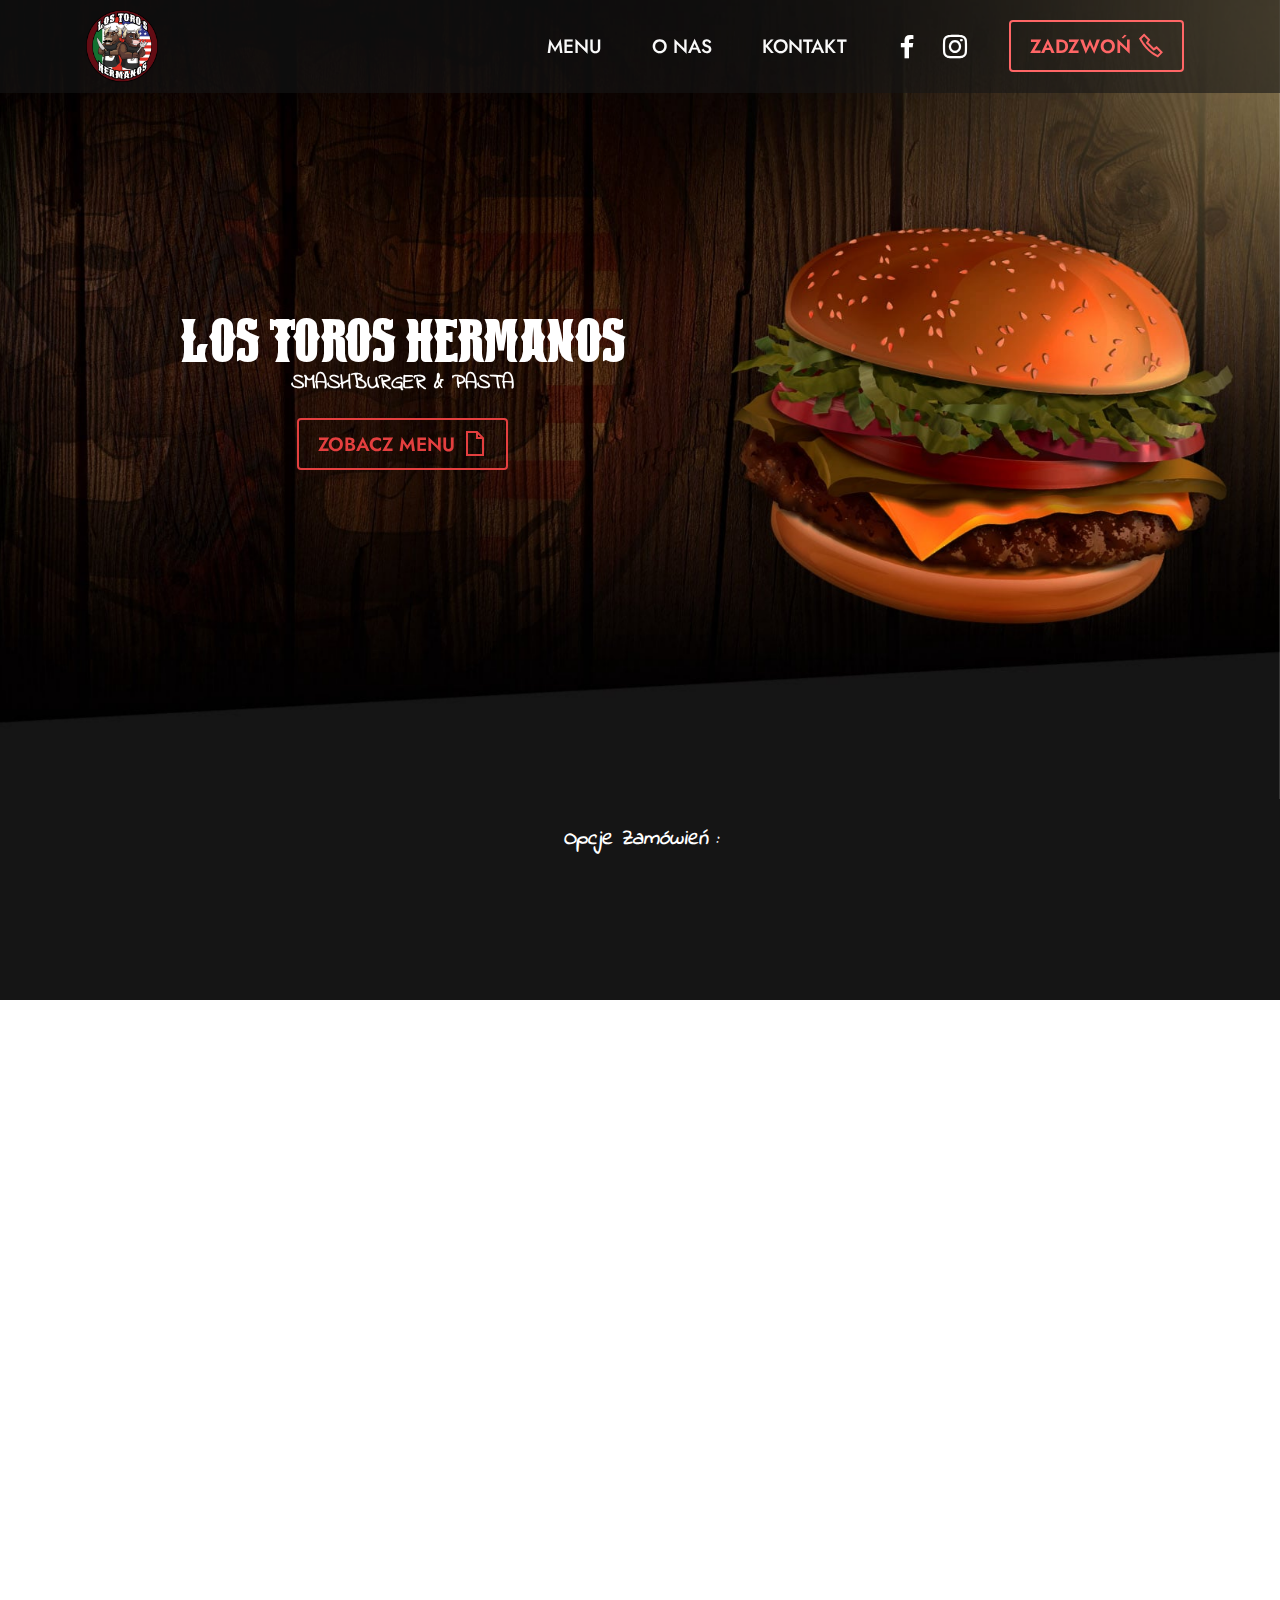
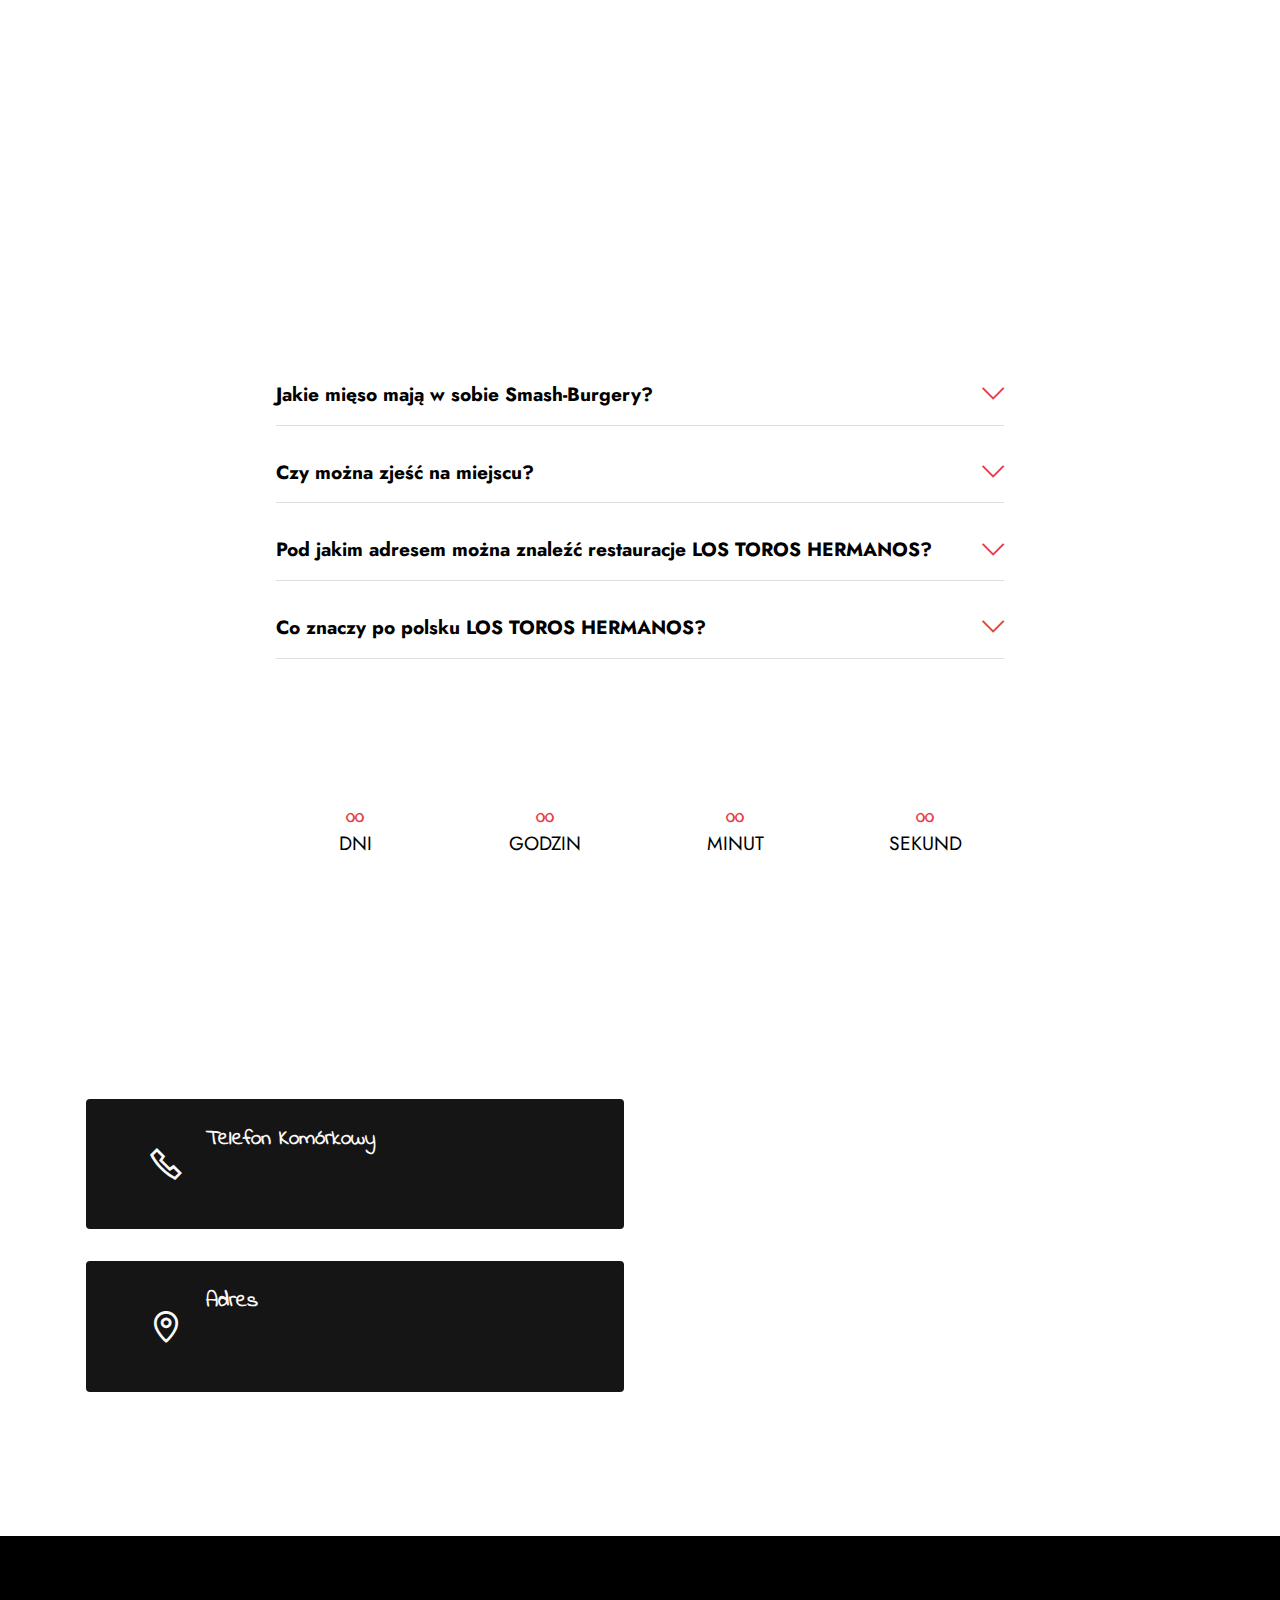
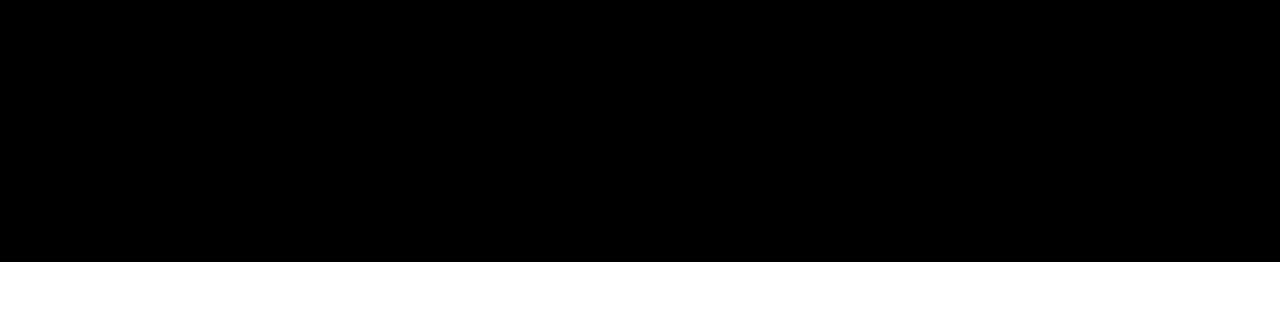
==== commit b9a5ca58: "Add files via upload" ====
--- a/index.html
+++ b/index.html
@@ -43,7 +43,7 @@
         <div class="container">
             <div class="navbar-brand">
                 <span class="navbar-logo">
-                    <a href="index.html#top">
+                    <a href="https://lostoroshermanos.pl/">
                         <img src="assets/images/logo-bez-ta-500x500-240x240.png" alt="" style="height: 4.5rem;">
                     </a>
                 </span>
@@ -70,7 +70,7 @@
                     
                     
                 </div>
-                <div class="navbar-buttons mbr-section-btn"><a class="btn btn-info-outline display-4"><span class="mobi-mbri mobi-mbri-phone mbr-iconfont mbr-iconfont-btn"></span>ZADZWOŃ</a></div>
+                <div class="navbar-buttons mbr-section-btn"><a class="btn btn-info-outline display-7"><span class="mobi-mbri mobi-mbri-phone mbr-iconfont mbr-iconfont-btn"></span>ZADZWOŃ</a></div>
             </div>
         </div>
     </nav>
@@ -88,7 +88,7 @@
                 <h1 class="mbr-section-title mbr-fonts-style mb-3 display-1">LOS TOROS HERMANOS</h1>
                 
                 <p class="mbr-text mbr-fonts-style display-2"><strong>SMASHBURGER &amp; PASTA</strong></p>
-                <div class="mbr-section-btn mt-3"><a class="btn btn-info-outline display-7" href="page1.html#header1-6"><span class="mobi-mbri mobi-mbri-new-file mbr-iconfont mbr-iconfont-btn"></span>ZOBACZ MENU</a></div>
+                <div class="mbr-section-btn mt-3"><a class="btn btn-primary-outline display-7" href="page1.html#header1-6"><span class="mobi-mbri mobi-mbri-new-file mbr-iconfont mbr-iconfont-btn"></span>ZOBACZ MENU</a></div>
             </div>
         </div>
     </div>
@@ -361,11 +361,11 @@
             </div>
             <div class="row row-copirayt">
                 <p class="mbr-text mb-0 mbr-fonts-style mbr-white align-center display-7">
-                    © Copyright 2025<br></p>
-            </div>
-        </div>
-    </div>
-</section><section class="display-7" style="padding: 0;align-items: center;justify-content: center;flex-wrap: wrap;    align-content: center;display: flex;position: relative;height: 4rem;"><a href="https://mobiri.se/2441700" style="flex: 1 1;height: 4rem;position: absolute;width: 100%;z-index: 1;"><img alt="" style="height: 4rem;" src="[data-uri]"></a><p style="margin: 0;text-align: center;" class="display-7">&#8204;</p><a style="z-index:1" href="https://mobirise.com/builder/easiest-website-builder.html">Easiest Website Builder</a></section><script src="assets/bootstrap/js/bootstrap.bundle.min.js"></script>  <script src="assets/parallax/jarallax.js"></script>  <script src="assets/smoothscroll/smooth-scroll.js"></script>  <script src="assets/ytplayer/index.js"></script>  <script src="assets/dropdown/js/navbar-dropdown.js"></script>  <script src="assets/mbr-switch-arrow/mbr-switch-arrow.js"></script>  <script src="assets/countdown/countdown.js"></script>  <script src="assets/theme/js/script.js"></script>  
+                    © Copyright 2025 lostoroshermanos.pl<br></p>
+            </div>
+        </div>
+    </div>
+</section><section class="display-7" style="padding: 0;align-items: center;justify-content: center;flex-wrap: wrap;    align-content: center;display: flex;position: relative;height: 4rem;"><a href="https://mobiri.se/2441700" style="flex: 1 1;height: 4rem;position: absolute;width: 100%;z-index: 1;"><img alt="" style="height: 4rem;" src="[data-uri]"></a><p style="margin: 0;text-align: center;" class="display-7">&#8204;</p><a style="z-index:1" href="https://mobirise.com/html-builder.html">HTML Website Generator</a></section><script src="assets/bootstrap/js/bootstrap.bundle.min.js"></script>  <script src="assets/parallax/jarallax.js"></script>  <script src="assets/smoothscroll/smooth-scroll.js"></script>  <script src="assets/ytplayer/index.js"></script>  <script src="assets/dropdown/js/navbar-dropdown.js"></script>  <script src="assets/mbr-switch-arrow/mbr-switch-arrow.js"></script>  <script src="assets/countdown/countdown.js"></script>  <script src="assets/theme/js/script.js"></script>  
   
   
   <input name="animation" type="hidden">
--- a/assets/mobirise/css/mbr-additional.css
+++ b/assets/mobirise/css/mbr-additional.css
@@ -1037,7 +1037,7 @@
 .cid-sFCAOqBTxa {
   padding-top: 20rem;
   padding-bottom: 20rem;
-  background-image: url("../../../assets/images/mbr-7.jpeg");
+  background-image: url("../../../assets/images/123-3-1920x1080.jpg");
 }
 .cid-sFCAOqBTxa .mbr-section-title {
   color: #ffffff;
@@ -1737,7 +1737,7 @@
 .cid-tPGmLiALqj {
   padding-top: 9rem;
   padding-bottom: 2rem;
-  background-image: url("../../../assets/images/mbr-11.jpeg");
+  background-image: url("../../../assets/images/123-3-1920x1080.jpg");
 }
 .cid-tPGmLiALqj .mbr-section-title {
   color: #ffffff;
--- a/assets/mobirise/css/mbr-additional.css
+++ b/assets/mobirise/css/mbr-additional.css
@@ -1037,7 +1037,7 @@
 .cid-sFCAOqBTxa {
   padding-top: 20rem;
   padding-bottom: 20rem;
-  background-image: url("../../../assets/images/mbr-7.jpeg");
+  background-image: url("../../../assets/images/123-3-1920x1080.jpg");
 }
 .cid-sFCAOqBTxa .mbr-section-title {
   color: #ffffff;
@@ -1737,7 +1737,7 @@
 .cid-tPGmLiALqj {
   padding-top: 9rem;
   padding-bottom: 2rem;
-  background-image: url("../../../assets/images/mbr-11.jpeg");
+  background-image: url("../../../assets/images/123-3-1920x1080.jpg");
 }
 .cid-tPGmLiALqj .mbr-section-title {
   color: #ffffff;
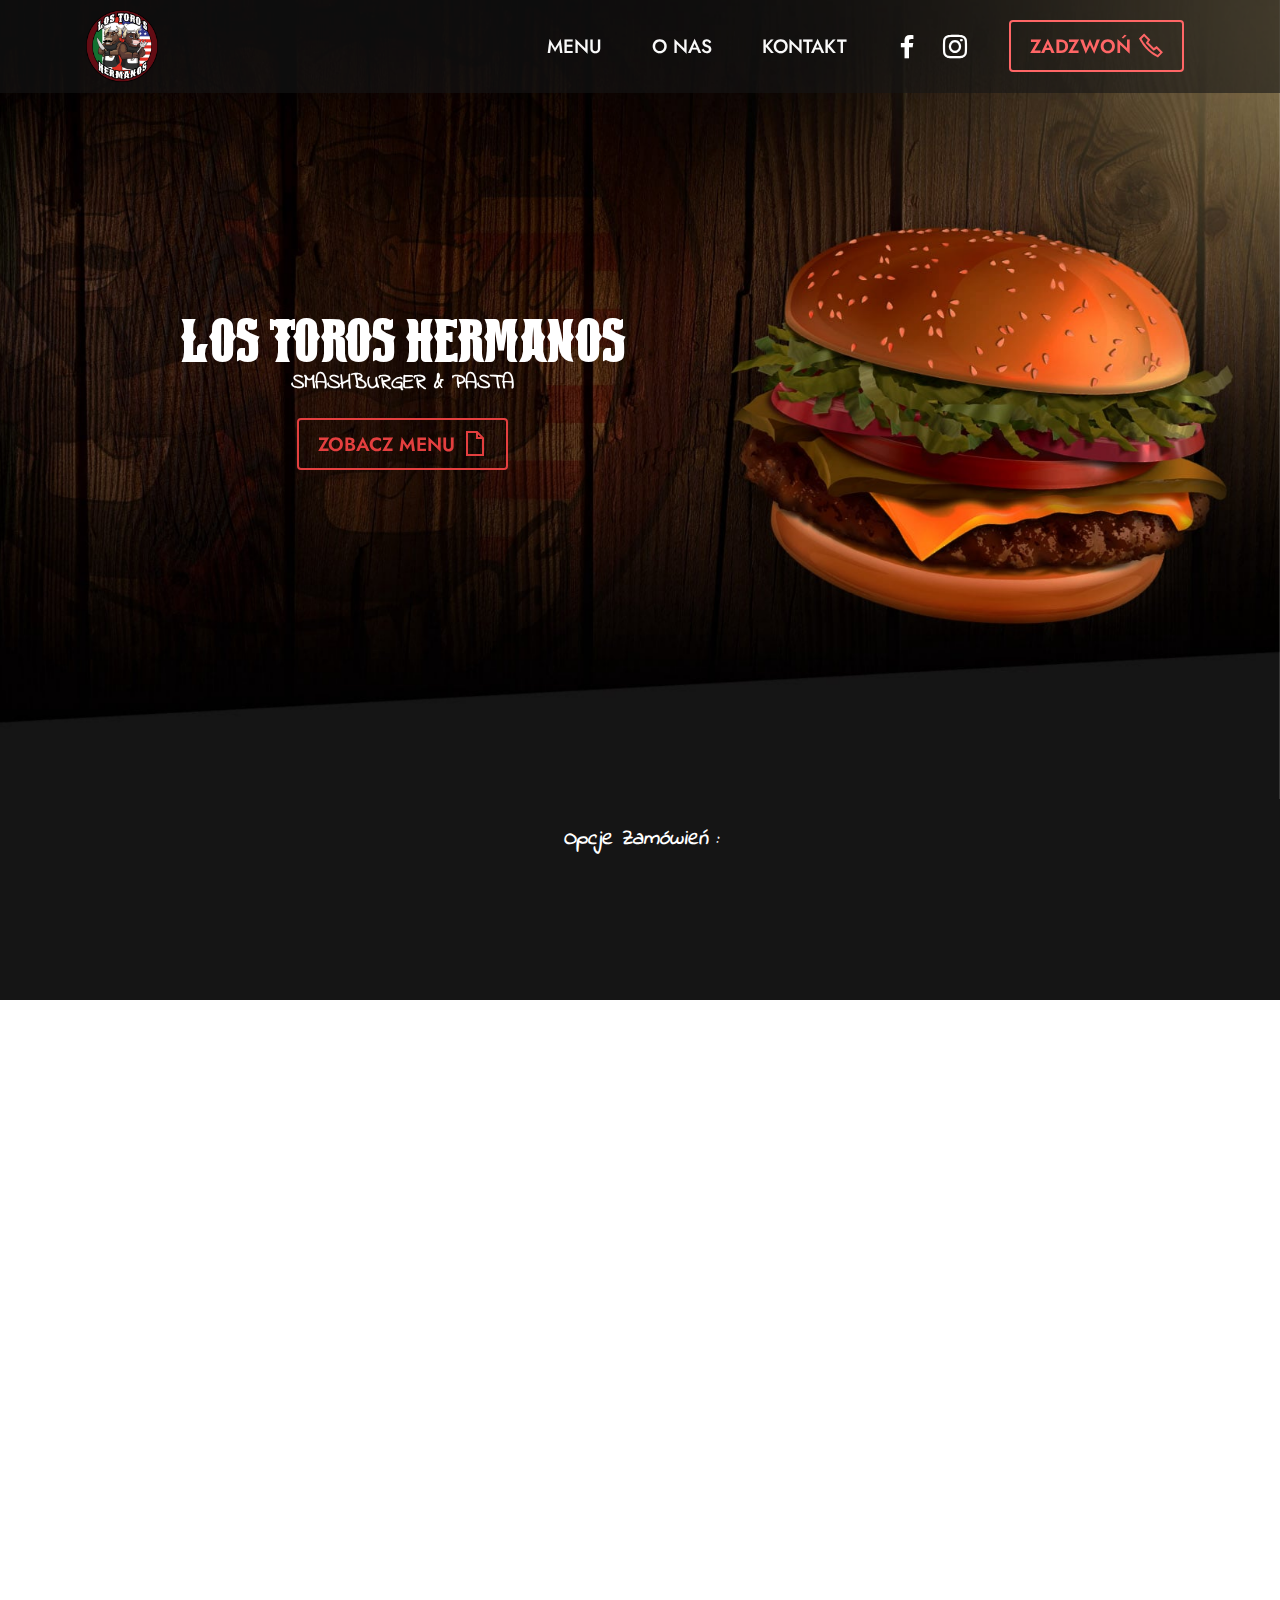
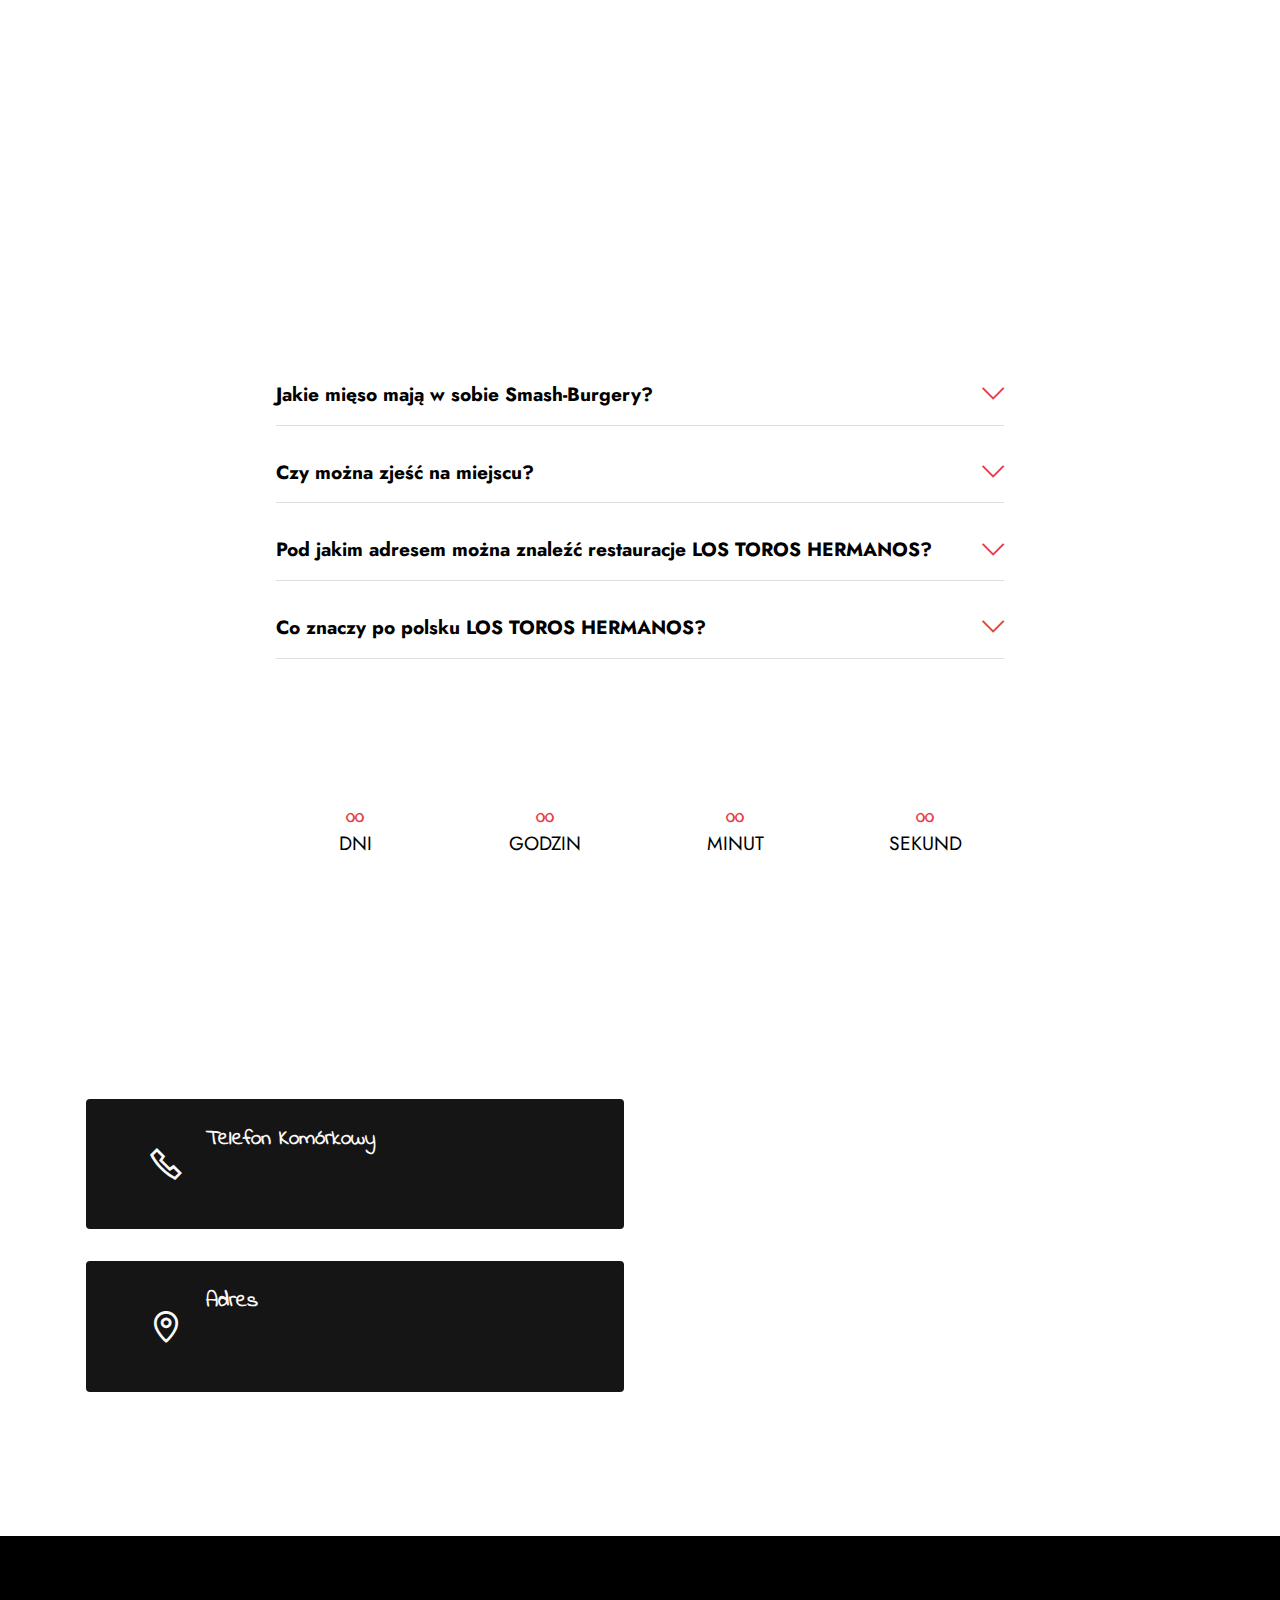
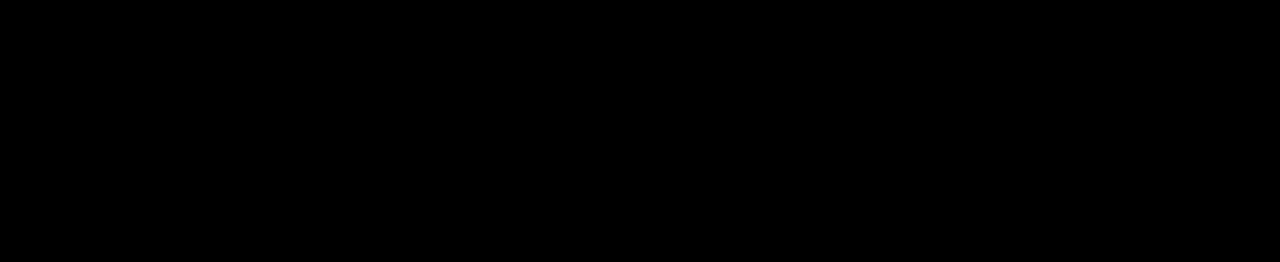
==== commit 6c6626e0: "Update index.html" ====
--- a/index.html
+++ b/index.html
@@ -365,9 +365,12 @@
             </div>
         </div>
     </div>
-</section><section class="display-7" style="padding: 0;align-items: center;justify-content: center;flex-wrap: wrap;    align-content: center;display: flex;position: relative;height: 4rem;"><a href="https://mobiri.se/2441700" style="flex: 1 1;height: 4rem;position: absolute;width: 100%;z-index: 1;"><img alt="" style="height: 4rem;" src="[data-uri]"></a><p style="margin: 0;text-align: center;" class="display-7">&#8204;</p><a style="z-index:1" href="https://mobirise.com/html-builder.html">HTML Website Generator</a></section><script src="assets/bootstrap/js/bootstrap.bundle.min.js"></script>  <script src="assets/parallax/jarallax.js"></script>  <script src="assets/smoothscroll/smooth-scroll.js"></script>  <script src="assets/ytplayer/index.js"></script>  <script src="assets/dropdown/js/navbar-dropdown.js"></script>  <script src="assets/mbr-switch-arrow/mbr-switch-arrow.js"></script>  <script src="assets/countdown/countdown.js"></script>  <script src="assets/theme/js/script.js"></script>  
+</section><section id="hide-footer" class="display-7" style="padding: 0;align-items: center;justify-content: center;flex-wrap: wrap;    align-content: center;display: flex;position: relative;height: 4rem;"><a href="https://mobiri.se/2441700" style="flex: 1 1;height: 4rem;position: absolute;width: 100%;z-index: 1;"><img alt="" style="height: 4rem;" src="[data-uri]"></a><p style="margin: 0;text-align: center;" class="display-7">&#8204;</p><a style="z-index:1" href="https://mobirise.com/html-builder.html">HTML Website Generator</a></section><script src="assets/bootstrap/js/bootstrap.bundle.min.js"></script>  <script src="assets/parallax/jarallax.js"></script>  <script src="assets/smoothscroll/smooth-scroll.js"></script>  <script src="assets/ytplayer/index.js"></script>  <script src="assets/dropdown/js/navbar-dropdown.js"></script>  <script src="assets/mbr-switch-arrow/mbr-switch-arrow.js"></script>  <script src="assets/countdown/countdown.js"></script>  <script src="assets/theme/js/script.js"></script>  
   
   
   <input name="animation" type="hidden">
+  <style>
+#hide-footer{display: none !important;}
+</style>
   </body>
-</html>+</html>
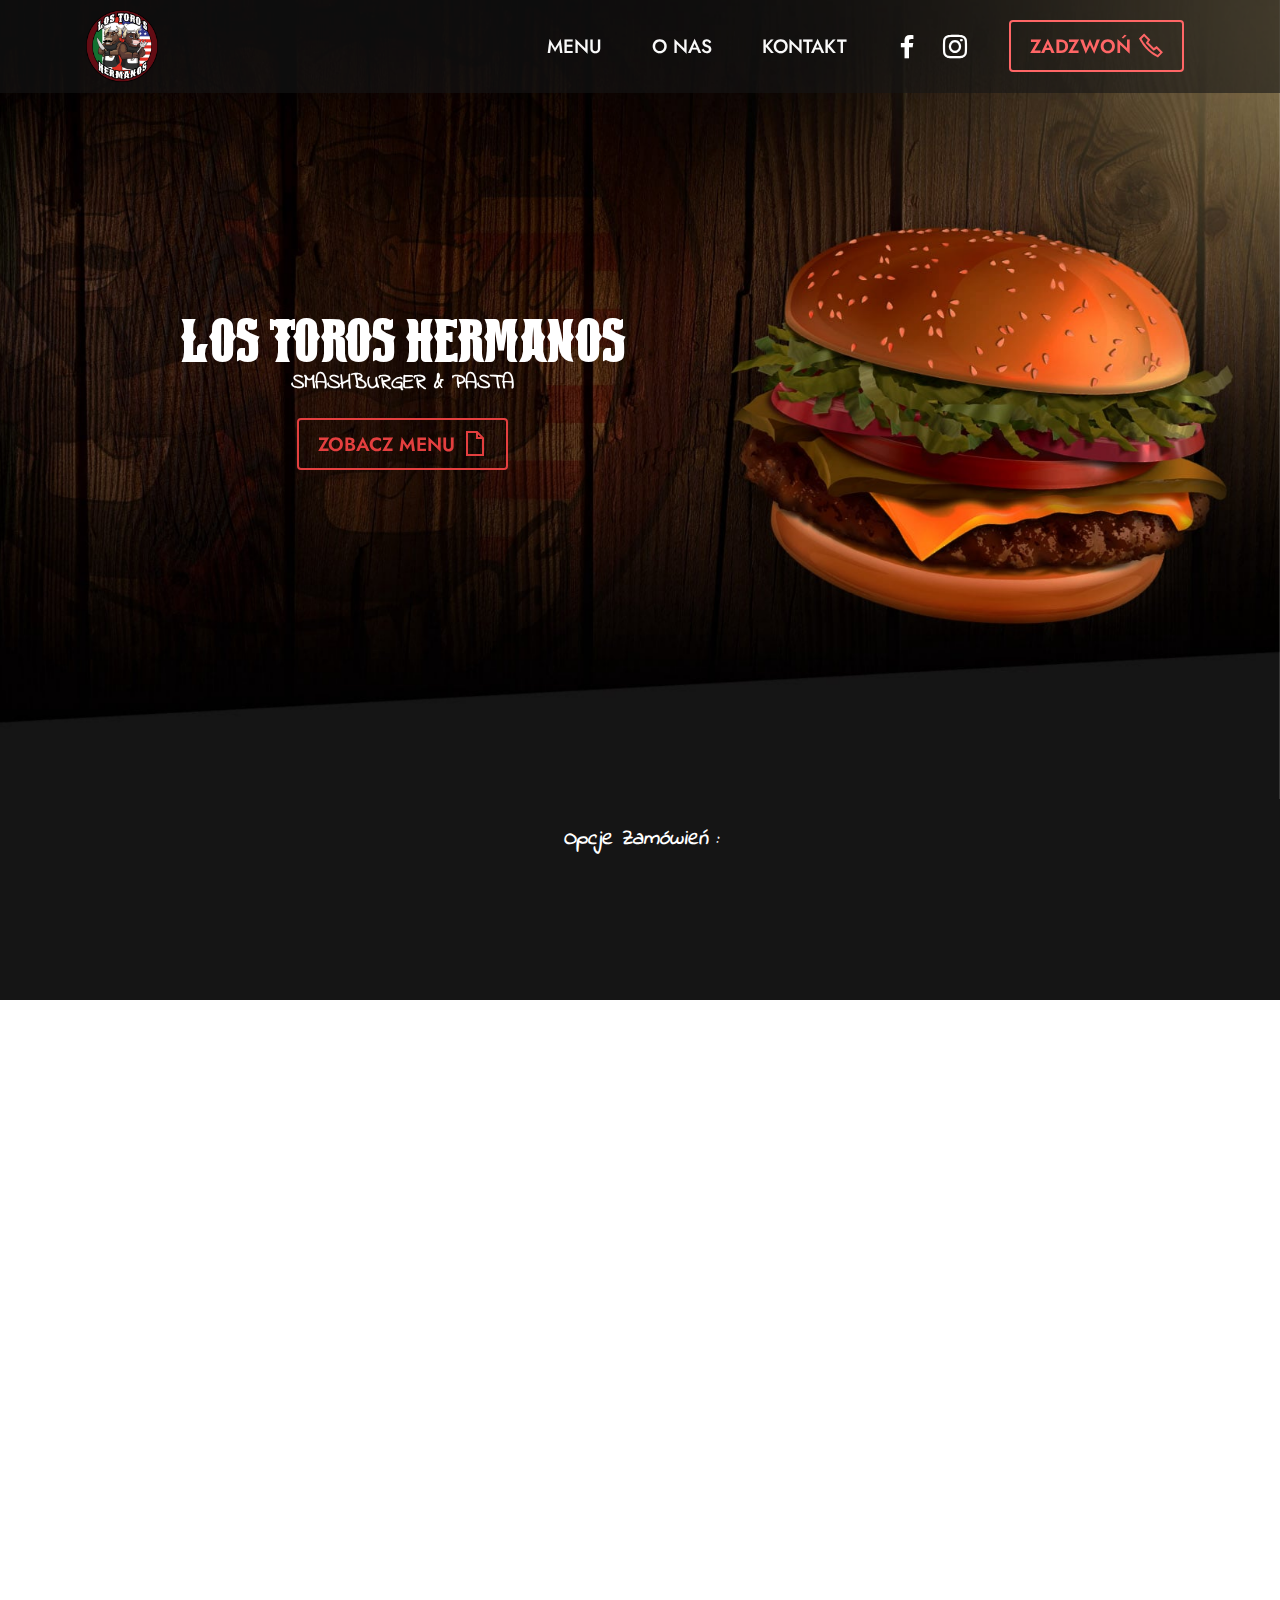
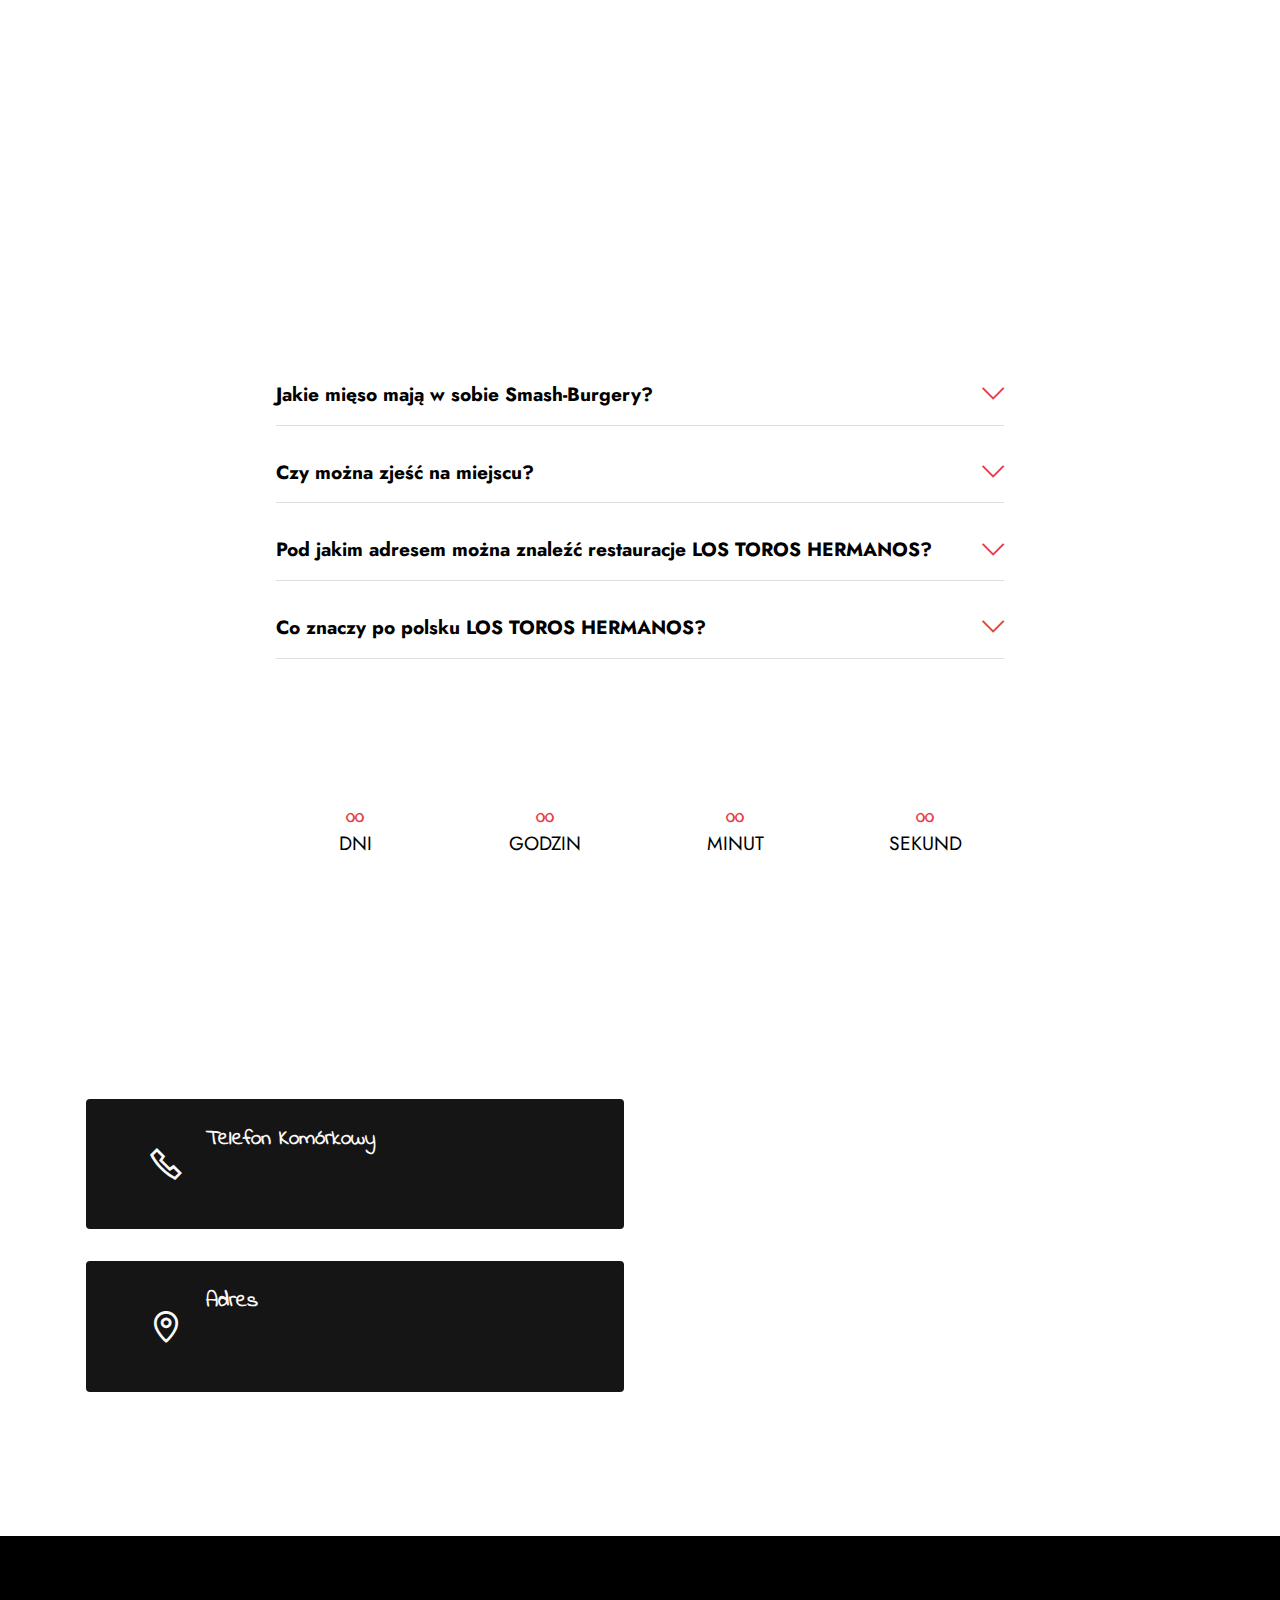
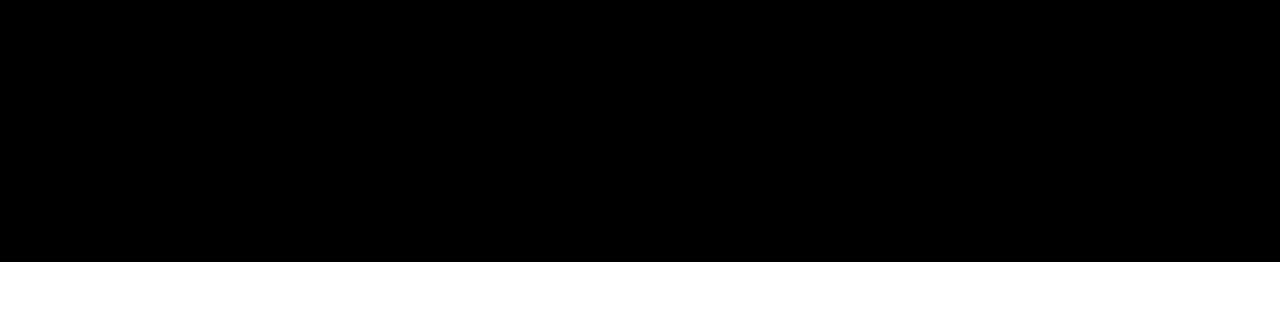
==== commit 954815aa: "Add files via upload" ====
--- a/index.html
+++ b/index.html
@@ -58,7 +58,7 @@
                 </div>
             </button>
             <div class="collapse navbar-collapse" id="navbarSupportedContent">
-                <ul class="navbar-nav nav-dropdown" data-app-modern-menu="true"><li class="nav-item"><a class="nav-link link text-white text-primary display-7" href="page1.html#header1-6">MENU</a></li><li class="nav-item"><a class="nav-link link text-white text-primary display-7" href="index.html#testimonials1-i">O NAS</a>
+                <ul class="navbar-nav nav-dropdown" data-app-modern-menu="true"><li class="nav-item"><a class="nav-link link text-white text-primary display-7" href="menu.html">MENU</a></li><li class="nav-item"><a class="nav-link link text-white text-primary display-7" href="index.html#testimonials1-i">O NAS</a>
                     </li><li class="nav-item"><a class="nav-link link text-white text-primary display-7" href="index.html#contacts3-c">KONTAKT</a></li></ul>
                 <div class="icons-menu">
                     <a class="iconfont-wrapper" href="https://www.facebook.com/lostoroshermanoslodz" target="_blank">
@@ -365,12 +365,9 @@
             </div>
         </div>
     </div>
-</section><section id="hide-footer" class="display-7" style="padding: 0;align-items: center;justify-content: center;flex-wrap: wrap;    align-content: center;display: flex;position: relative;height: 4rem;"><a href="https://mobiri.se/2441700" style="flex: 1 1;height: 4rem;position: absolute;width: 100%;z-index: 1;"><img alt="" style="height: 4rem;" src="[data-uri]"></a><p style="margin: 0;text-align: center;" class="display-7">&#8204;</p><a style="z-index:1" href="https://mobirise.com/html-builder.html">HTML Website Generator</a></section><script src="assets/bootstrap/js/bootstrap.bundle.min.js"></script>  <script src="assets/parallax/jarallax.js"></script>  <script src="assets/smoothscroll/smooth-scroll.js"></script>  <script src="assets/ytplayer/index.js"></script>  <script src="assets/dropdown/js/navbar-dropdown.js"></script>  <script src="assets/mbr-switch-arrow/mbr-switch-arrow.js"></script>  <script src="assets/countdown/countdown.js"></script>  <script src="assets/theme/js/script.js"></script>  
+</section><section class="display-7" style="padding: 0;align-items: center;justify-content: center;flex-wrap: wrap;    align-content: center;display: flex;position: relative;height: 4rem;"><a href="https://mobiri.se/2441700" style="flex: 1 1;height: 4rem;position: absolute;width: 100%;z-index: 1;"><img alt="" style="height: 4rem;" src="[data-uri]"></a><p style="margin: 0;text-align: center;" class="display-7">&#8204;</p><a style="z-index:1" href="https://mobirise.com/builder/html-code-generator.html">HTML Code Generator</a></section><script src="assets/bootstrap/js/bootstrap.bundle.min.js"></script>  <script src="assets/parallax/jarallax.js"></script>  <script src="assets/smoothscroll/smooth-scroll.js"></script>  <script src="assets/ytplayer/index.js"></script>  <script src="assets/dropdown/js/navbar-dropdown.js"></script>  <script src="assets/mbr-switch-arrow/mbr-switch-arrow.js"></script>  <script src="assets/countdown/countdown.js"></script>  <script src="assets/theme/js/script.js"></script>  
   
   
   <input name="animation" type="hidden">
-  <style>
-#hide-footer{display: none !important;}
-</style>
   </body>
-</html>
+</html>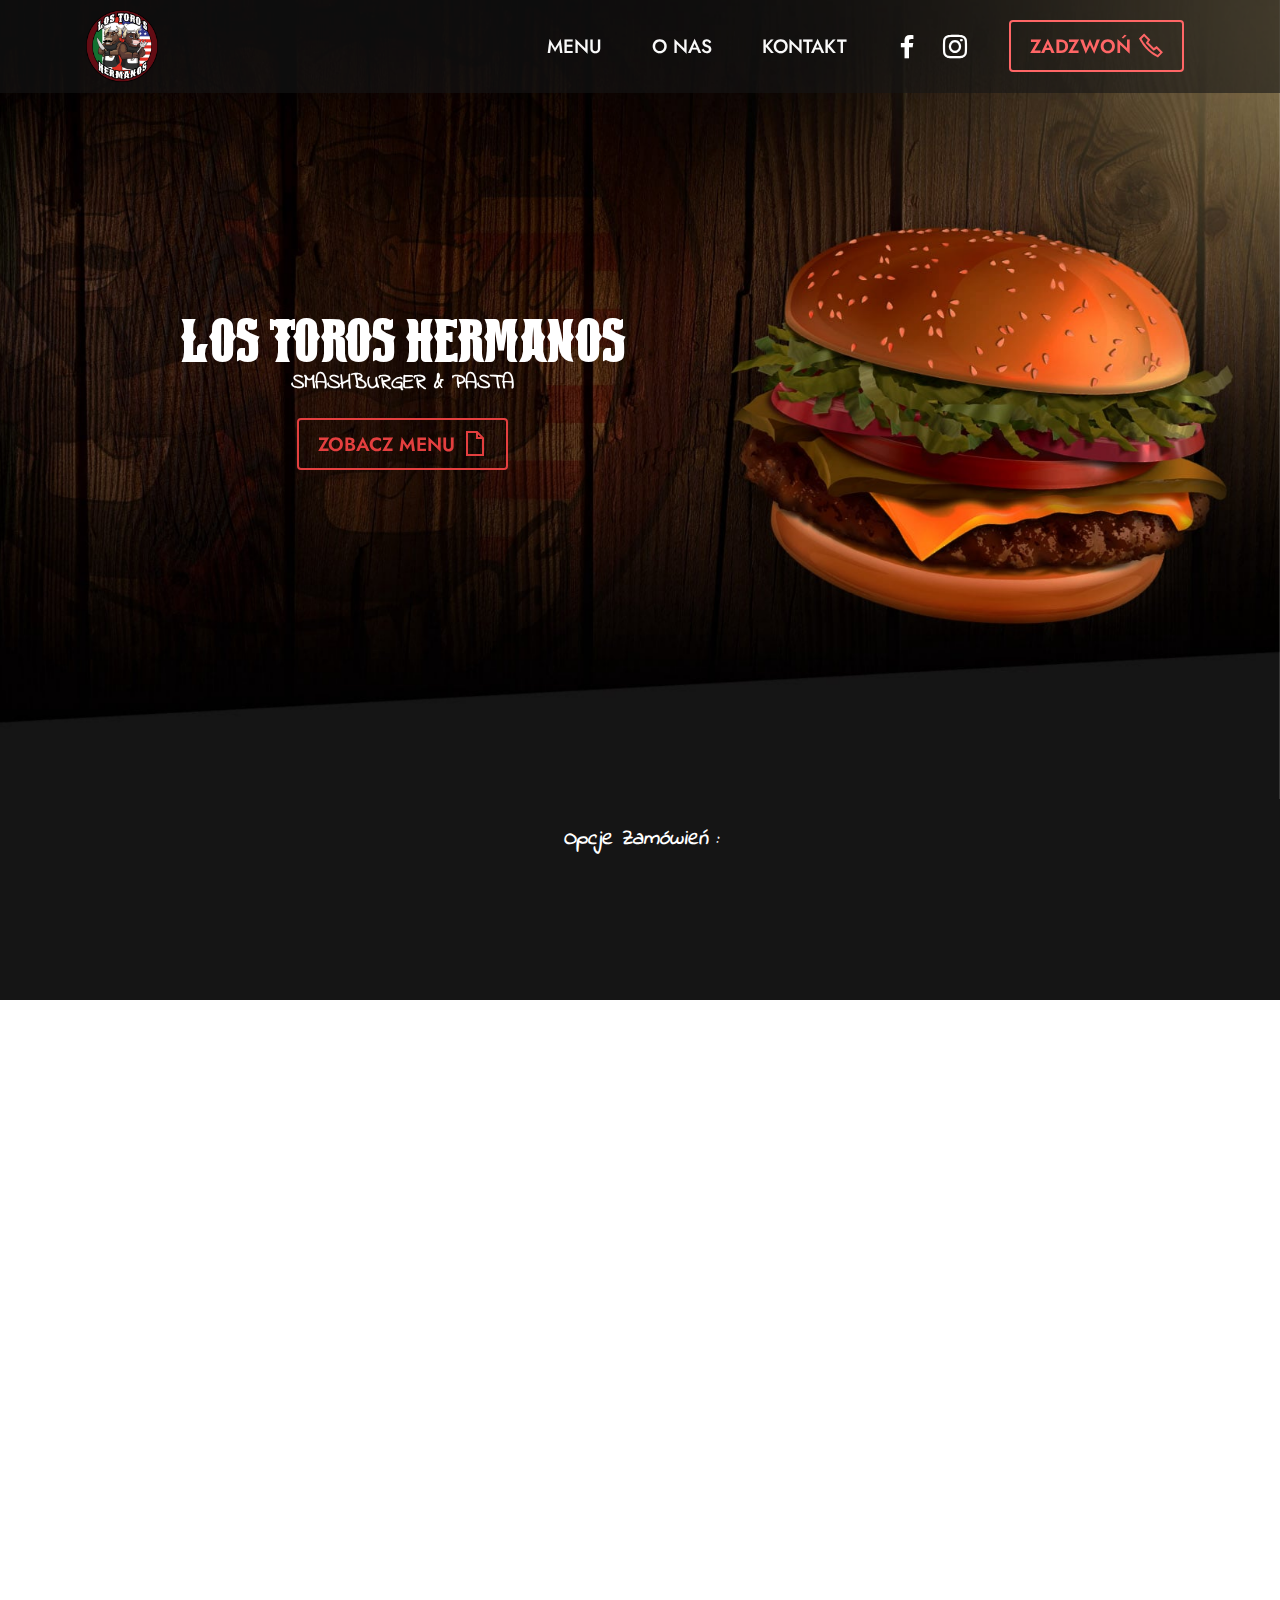
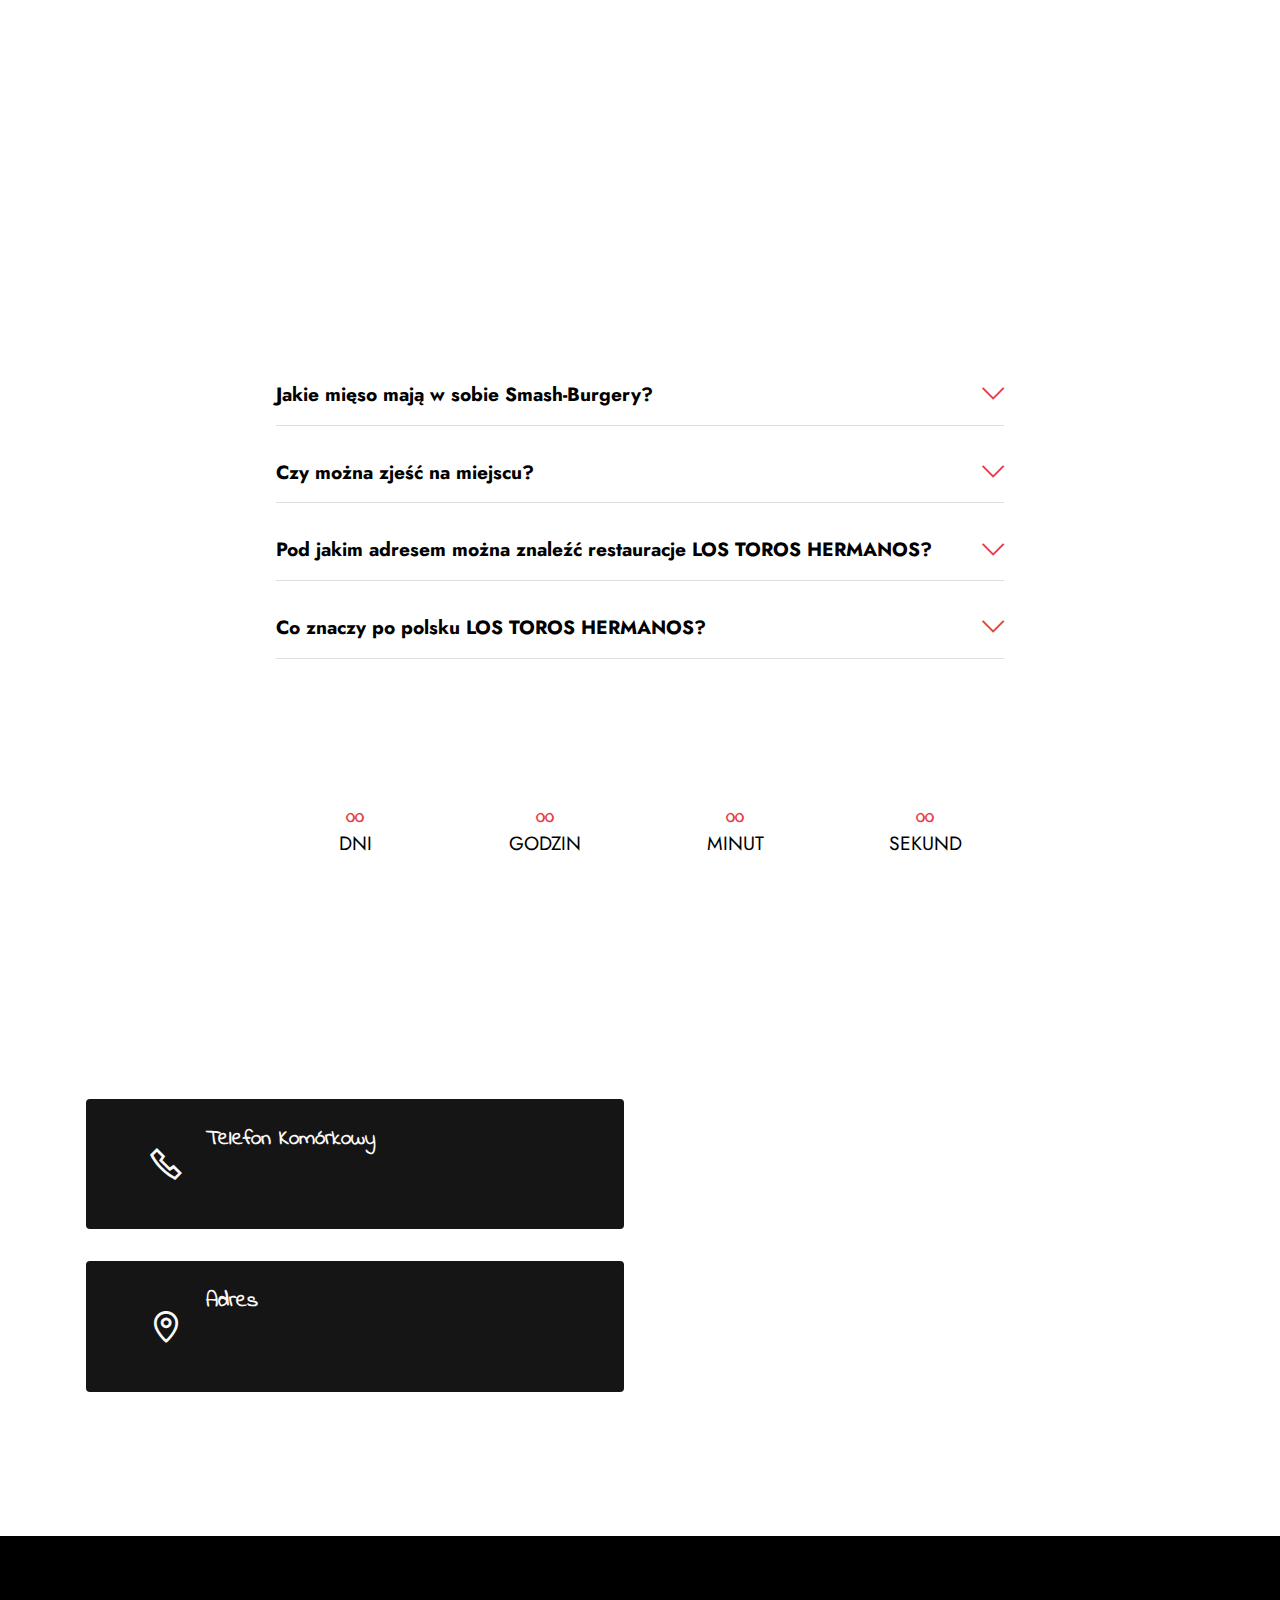
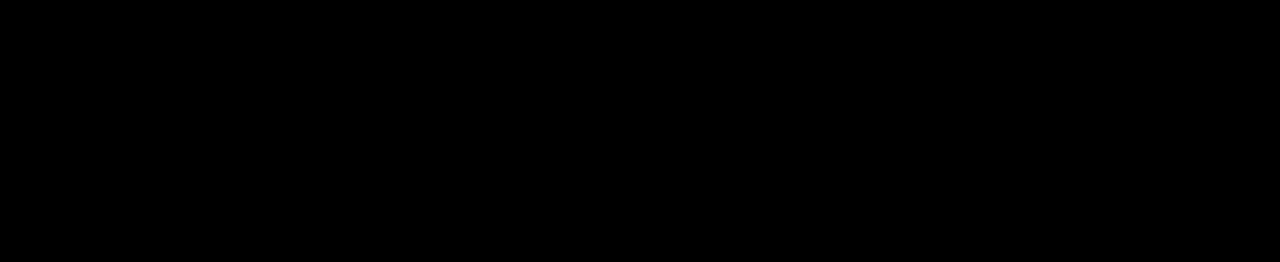
==== commit 73eed0b9: "Update index.html" ====
--- a/index.html
+++ b/index.html
@@ -88,7 +88,7 @@
                 <h1 class="mbr-section-title mbr-fonts-style mb-3 display-1">LOS TOROS HERMANOS</h1>
                 
                 <p class="mbr-text mbr-fonts-style display-2"><strong>SMASHBURGER &amp; PASTA</strong></p>
-                <div class="mbr-section-btn mt-3"><a class="btn btn-primary-outline display-7" href="page1.html#header1-6"><span class="mobi-mbri mobi-mbri-new-file mbr-iconfont mbr-iconfont-btn"></span>ZOBACZ MENU</a></div>
+                <div class="mbr-section-btn mt-3"><a class="btn btn-primary-outline display-7" href="menu.html"><span class="mobi-mbri mobi-mbri-new-file mbr-iconfont mbr-iconfont-btn"></span>ZOBACZ MENU</a></div>
             </div>
         </div>
     </div>
@@ -365,9 +365,14 @@
             </div>
         </div>
     </div>
-</section><section class="display-7" style="padding: 0;align-items: center;justify-content: center;flex-wrap: wrap;    align-content: center;display: flex;position: relative;height: 4rem;"><a href="https://mobiri.se/2441700" style="flex: 1 1;height: 4rem;position: absolute;width: 100%;z-index: 1;"><img alt="" style="height: 4rem;" src="[data-uri]"></a><p style="margin: 0;text-align: center;" class="display-7">&#8204;</p><a style="z-index:1" href="https://mobirise.com/builder/html-code-generator.html">HTML Code Generator</a></section><script src="assets/bootstrap/js/bootstrap.bundle.min.js"></script>  <script src="assets/parallax/jarallax.js"></script>  <script src="assets/smoothscroll/smooth-scroll.js"></script>  <script src="assets/ytplayer/index.js"></script>  <script src="assets/dropdown/js/navbar-dropdown.js"></script>  <script src="assets/mbr-switch-arrow/mbr-switch-arrow.js"></script>  <script src="assets/countdown/countdown.js"></script>  <script src="assets/theme/js/script.js"></script>  
+</section><section id="hide-footer" class="display-7" style="padding: 0;align-items: center;justify-content: center;flex-wrap: wrap;    align-content: center;display: flex;position: relative;height: 4rem;"><a href="https://mobiri.se/2441700" style="flex: 1 1;height: 4rem;position: absolute;width: 100%;z-index: 1;"><img alt="" style="height: 4rem;" src="[data-uri]"></a><p style="margin: 0;text-align: center;" class="display-7">&#8204;</p><a style="z-index:1" href="https://mobirise.com/drag-drop-website-builder.html">Drag and Drop Website Builder</a></section><script src="assets/bootstrap/js/bootstrap.bundle.min.js"></script>  <script src="assets/parallax/jarallax.js"></script>  <script src="assets/smoothscroll/smooth-scroll.js"></script>  <script src="assets/ytplayer/index.js"></script>  <script src="assets/dropdown/js/navbar-dropdown.js"></script>  <script src="assets/mbr-switch-arrow/mbr-switch-arrow.js"></script>  <script src="assets/countdown/countdown.js"></script>  <script src="assets/theme/js/script.js"></script>  
   
   
   <input name="animation" type="hidden">
+
+  <style>
+#hide-footer{display: none !important;}
+</style>
+  
   </body>
-</html>+</html>
